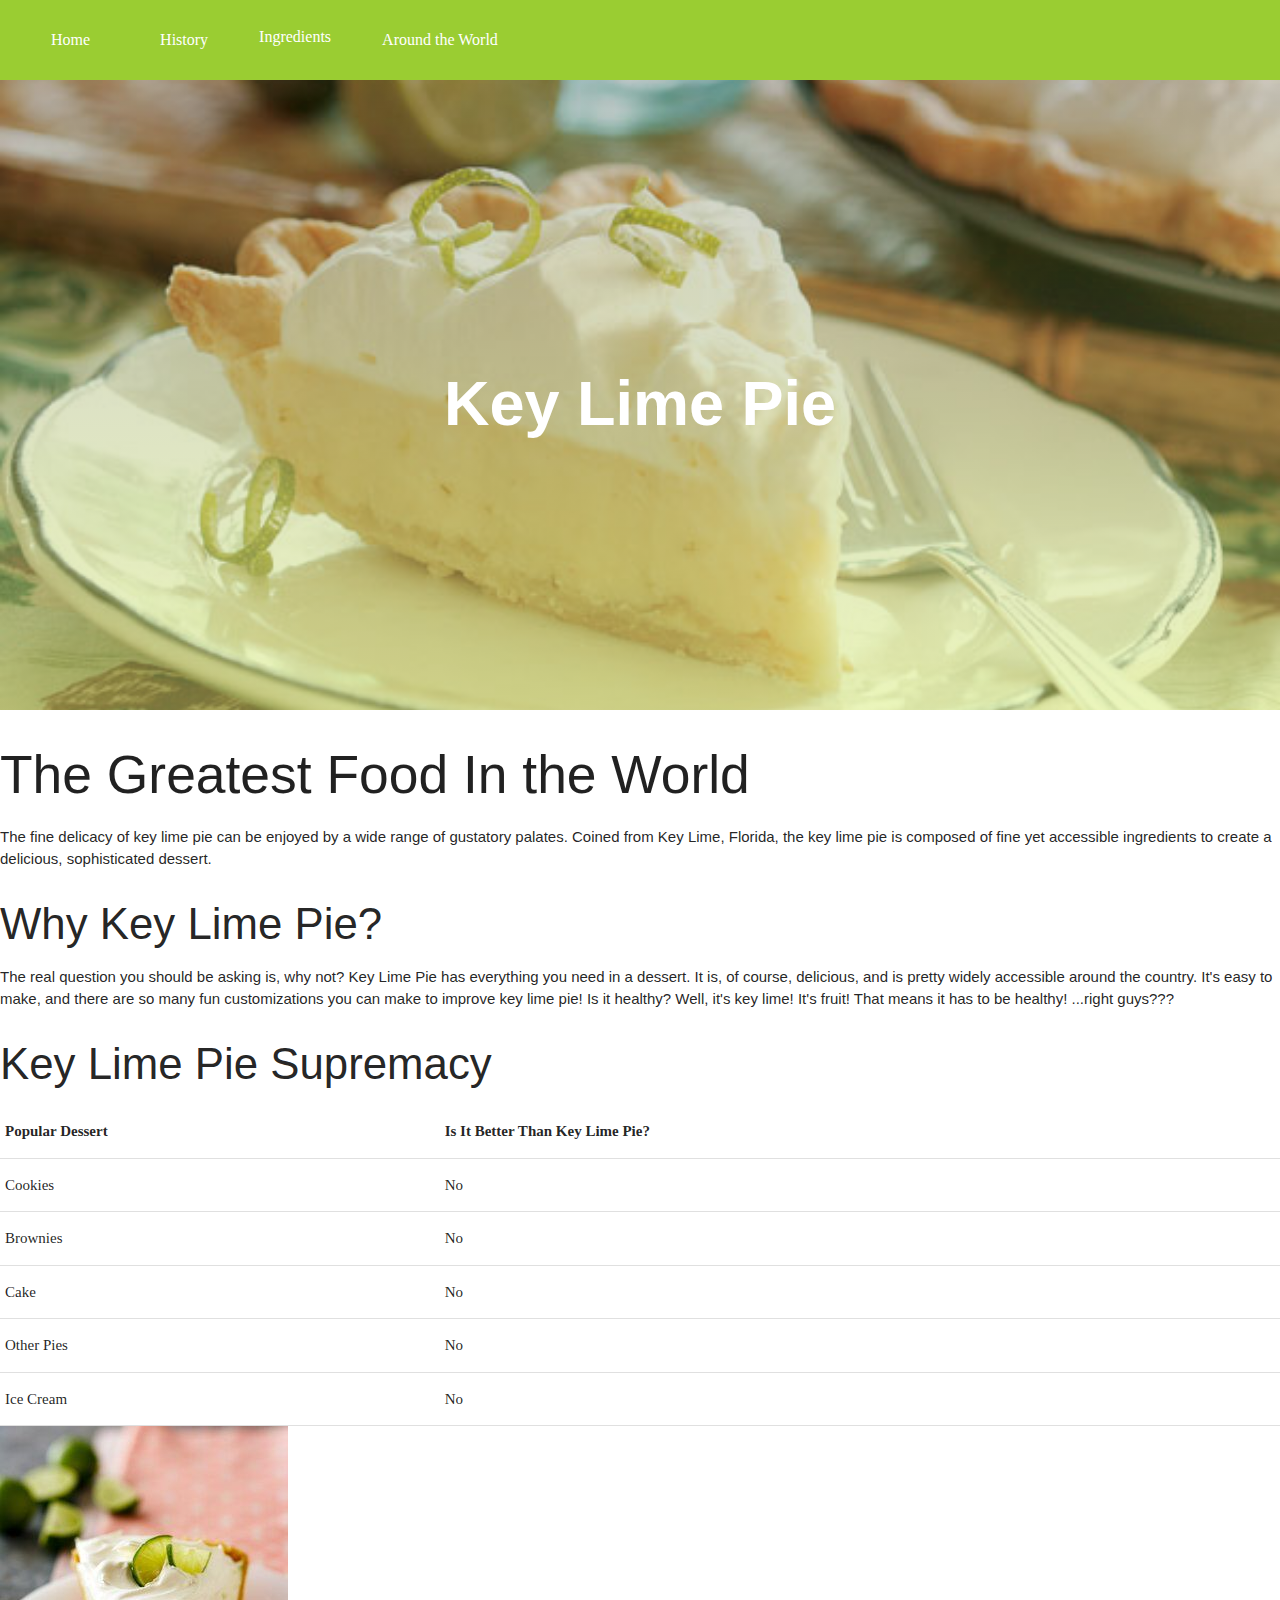
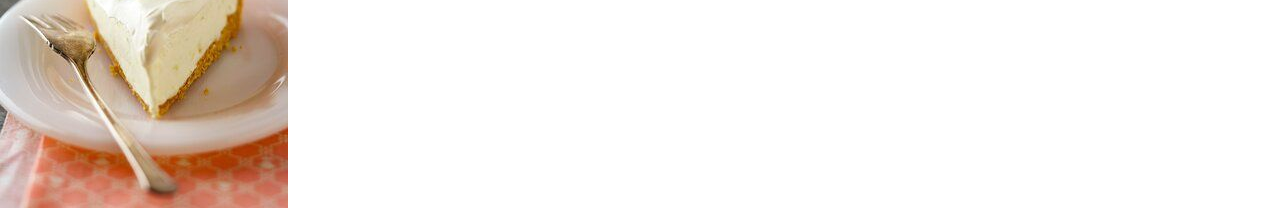
==== index.html @ 52be09e9 "Update index.html" ====
<!DOCTYPE html>
  <html>
    <head>
      <!--This template provides the boilerplate required to start a project with MaterializeCSS
      -->
      <!--Import Google Icon Font-->
      <link href="http://fonts.cdnfonts.com/css/gotham?styles=17581,17582,17583,17584,17585,17587,17586,17579,17588,17580,17589,17591,17592,17595,17590,17593,17594,17596" rel="stylesheet">
      <link href="http://fonts.cdnfonts.com/css/gotham" rel="stylesheet">
      <!--Import materialize.css via CDN link-->
      <link rel="stylesheet" href="https://cdnjs.cloudflare.com/ajax/libs/materialize/1.0.0/css/materialize.min.css">
      <!--If you import more than 1 cSS file, be aware that the styles are applied in the order they are linked-->
      <link rel="stylesheet" href="css/style.css">
      <!--Let browser know website is optimized for mobile-->
      <meta name="viewport" content="width=device-width, initial-scale=1.0"/>
      
      <title>Key Lime Pie Supremacy</title>
    </head>
    <!--Navigation Bar-->
    <div class="nav">
      <ul>
        <li><a href="html/index.html">Home</a></li>
        <li><a href="html/history.html">History</a></li>
        <div class="ingredient_list">
          <button class="ingredients">Ingredients</button>
          <div class="ingredient_name">
            <a href="html/key_limes.html">Key Lime</a>
            <a href="html/condensed_milk.html">Condensed Milk</a>
            <a href="html/crust.html">Crust</a>
            <a href ="html/eggs.html">Eggs</a>
            <a href ="html/sugar.html">Sugar</a>
          </div>
        </div>  
        <li><a href="html/world.html">Around the World</a></li> 
      </ul>
    </div>
    <!-- This is the body-  ->
    <body>
      <!--Header for the page-->
      <div class="mega-image">
        <div class="mega-text">
          <h1> Key Lime Pie</h1>
        </div>
      </div>

      <!--Why Key Lime Pie is the best header-->
      <h2> The Greatest Food In the World </h2>    
      <!--Paragraph as to why Key Lime is the best -->
      <p>The fine delicacy of key lime pie can be enjoyed by a wide range of gustatory palates.
        Coined from Key Lime, Florida, the key lime pie is composed of fine yet accessible ingredients
        to create a delicious, sophisticated dessert. 
      </p>  
      <h3>Why Key Lime Pie?</h3>
      <p>The real question you should be asking is, why not? Key Lime Pie has everything you need in a dessert.
        It is, of course, delicious, and is pretty widely accessible around the country. It's easy to make, and 
        there are so many fun customizations you can make to improve key lime pie! Is it healthy? Well, it's key lime!
        It's fruit! That means it has to be healthy! ...right guys???</p>
      <h3>Key Lime Pie Supremacy</h3>
      <table>
        <thead>
        <tr>
          <th>Popular Dessert</th>
          <th>Is It Better Than Key Lime Pie?</th>
        </tr>
        </thead>
        <tr>
          <td>Cookies</td>
          <td>No</td>
        </tr>
        <tr>
          <td>Brownies</td>
          <td>No</td>
        </tr>
        <tr>
          <td>Cake</td>
          <td>No</td>
        </tr>
        <tr>
          <td>Other Pies</td>
          <td>No</td>
        </tr>
        <tr>
          <td>Ice Cream</td>
          <td>No</td>
        </tr>
      </table>
      <img src="images/Whipped Key Lime Pie.jpeg" alt="Delicious slice of key lime pie">
      <!--JavaScript & JQuery CDN links at end of body for optimized loading-->
      <script src="https://code.jquery.com/jquery-2.1.1.min.js"></script>
      <script src="https://cdnjs.cloudflare.com/ajax/libs/materialize/1.0.0/js/materialize.min.js"></script>

      <!-- Here is a comment -->
    </body>
  </html>
---- css/style.css ----
/*@font-face {
    font-family: 'Gotham';
    src: url('fonts/GothamBook.ttf') format('truetype'),
    url('fonts/GothamBold.ttf') format('truetype'),
    url('fonts/GothamMedium.ttf') format('truetype');
}*/

* {
    font-family: 'Gotham';
}

p, table {
    font-family: 'Gotham Light', sans-serif; 
}

table thead {
    font-family: 'Gotham';
    font-weight: 500;
}

h1 {
    font-family: 'Gotham', sans-serif;
    font-weight: 700;
    text-align: center;
}

h2, h3 {
    font-family: 'Gotham', sans-serif;
    font-weight: 400;
}

.nav {
    overflow: hidden;
    background-color: yellowgreen;
}

.nav ul {
    list-style-type: none;
    margin: 0;
    padding: 0;
    overflow: hidden;
    padding: 14px 16px;
}

.nav a {
    float: left;
    font-size: 16px;
    color: white;
    text-align: center;
    vertical-align: center;
    padding: 14px 35px;
}

.ingredient_list {
    float: left;
    overflow: hidden;
    vertical-align: center;
}

.ingredient_list .ingredients {
    font-size: 16px;  
    border: none;
    outline: none;
    color: white;
    padding: 14px 16px;
    margin: 0;
    background-color: yellowgreen;
    font-family: 'Gotham';
}

.nav a:hover, .ingredient_list:hover .ingredients {
    background-color: forestgreen;
}

.ingredient_name {
    display: none;
    position: absolute;
    background-color: yellowgreen;
    min-width: 160px;
    /*box-shadow: 0px 8px 16px 0px rgba(0,0,0,0.2);*/
    z-index: 1;
}

.ingredient_name a {
    float: none;
    color: white;
    padding: 16px 16px;
    text-decoration: none;
    display: block;
    text-align: left;
  }

.ingredient_name a:hover {
    background-color: forestgreen;
  }

.ingredient_list:hover .ingredient_name {
    display: block;
  }

body, html {
    height: 100%;
}
.mega-image {
    background-image: linear-gradient(rgba(0, 0, 0, 0.192), rgba(215, 236, 120, 0.5)), url("../images/bigkeylime.jpeg");
    height: 70%;
    background-position: center;
    background-repeat: no-repeat;
    background-size: cover;
    position: relative;
  }

.mega-text {
    text-align: center;
    position: absolute;
    top: 50%;
    left: 50%;
    transform: translate(-50%, -50%);
    color: white;
}
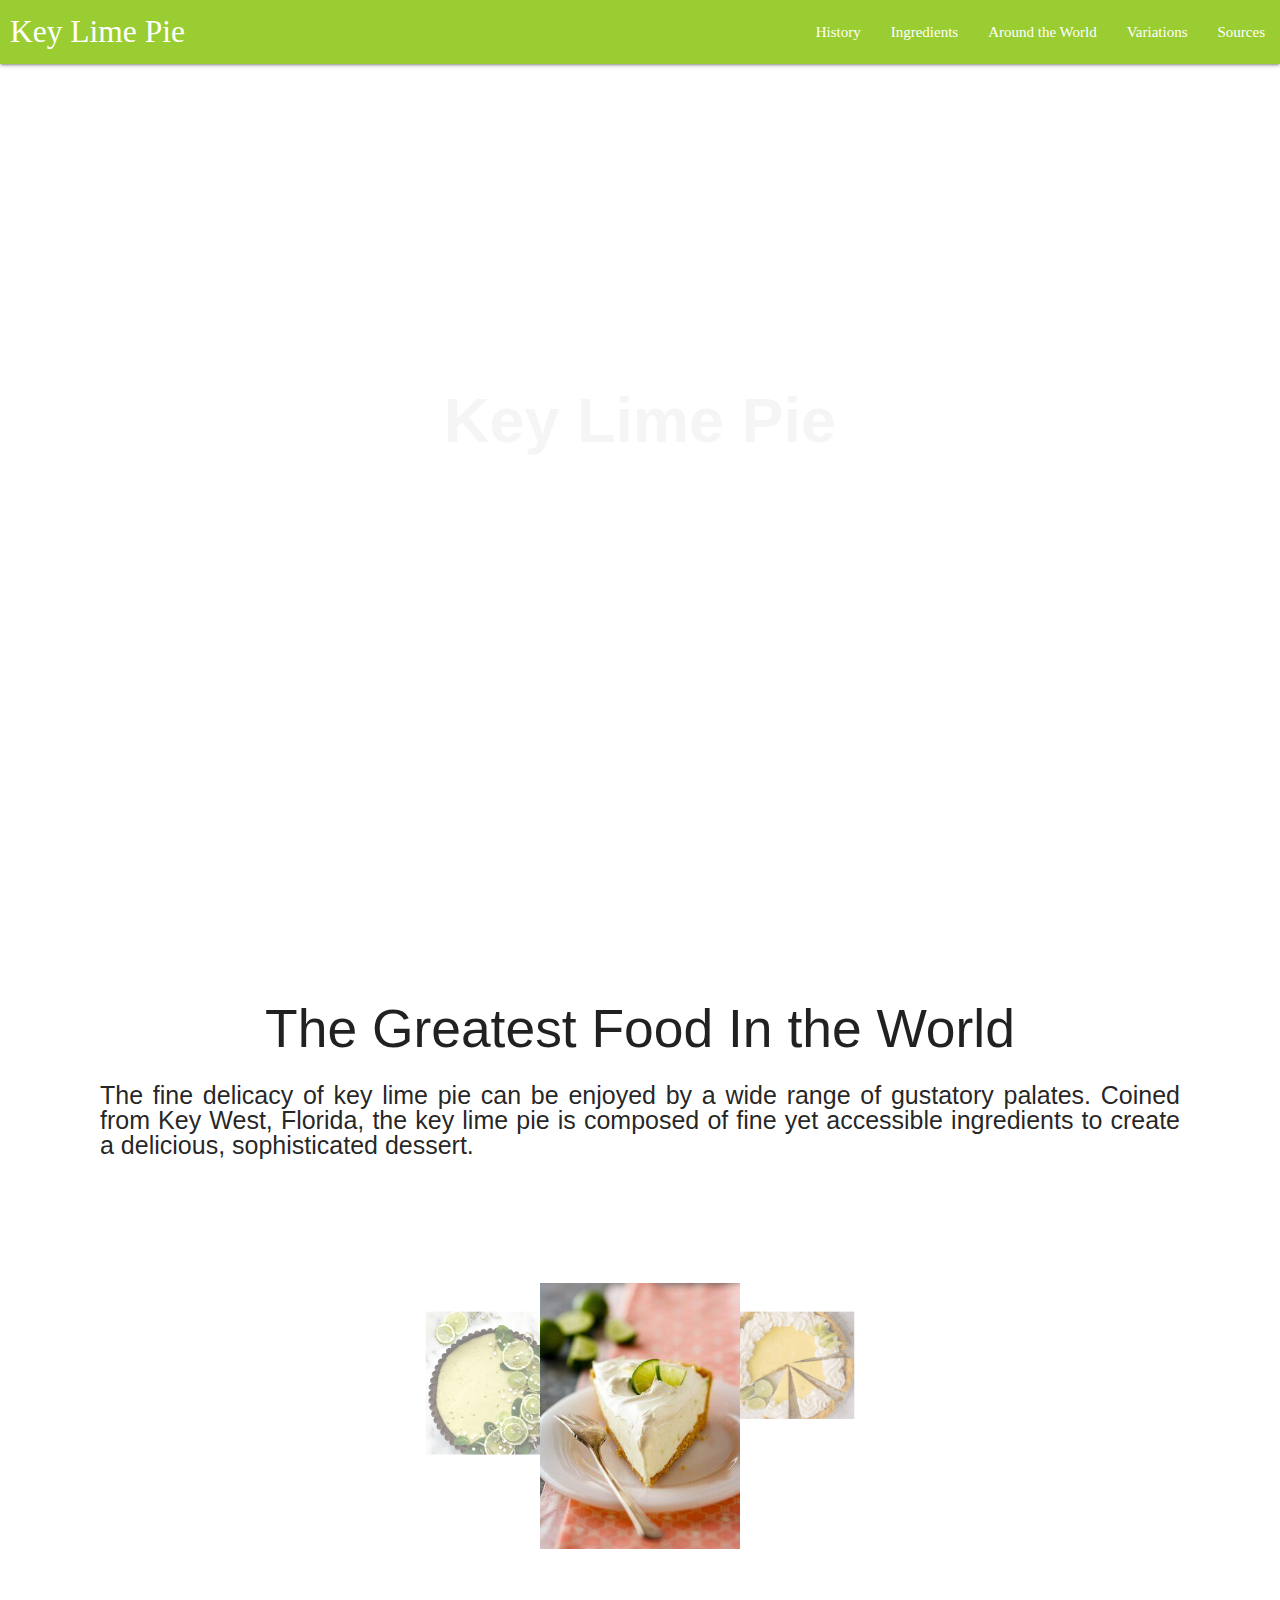
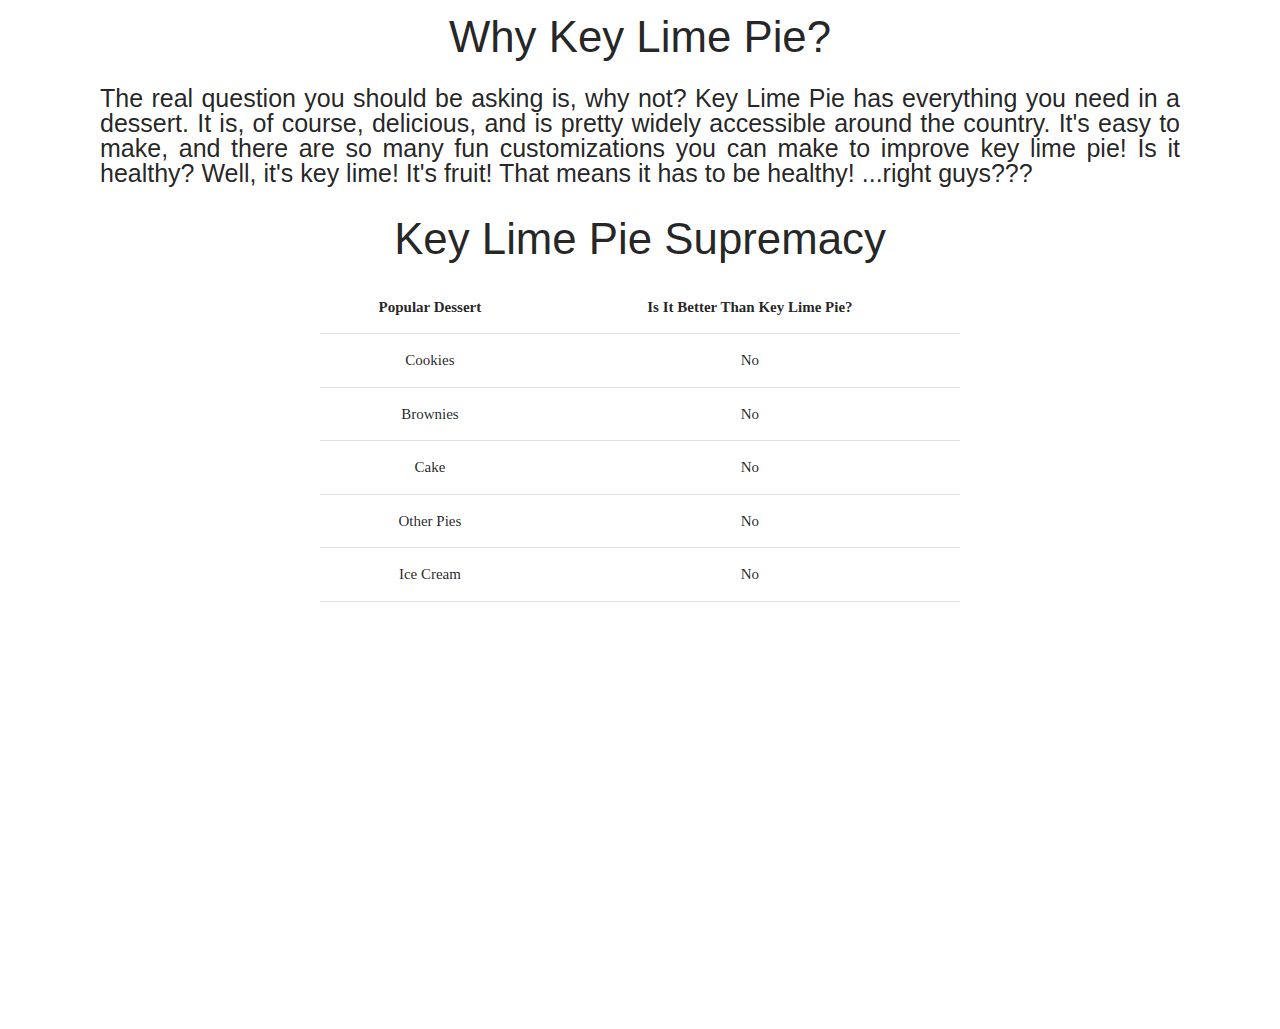
==== commit 3812a5fc: "Moved index.html to the root folder and changed links" ====
--- a/index.html
+++ b/index.html
@@ -15,45 +15,63 @@
       
       <title>Key Lime Pie Supremacy</title>
     </head>
-    <!--Navigation Bar-->
-    <div class="nav">
-      <ul>
-        <li><a href="html/index.html">Home</a></li>
-        <li><a href="html/history.html">History</a></li>
-        <div class="ingredient_list">
-          <button class="ingredients">Ingredients</button>
-          <div class="ingredient_name">
-            <a href="html/key_limes.html">Key Lime</a>
-            <a href="html/condensed_milk.html">Condensed Milk</a>
-            <a href="html/crust.html">Crust</a>
-            <a href ="html/eggs.html">Eggs</a>
-            <a href ="html/sugar.html">Sugar</a>
+
+    <!-- This is the body-->
+    <body>
+      <!-- Dropdown Structure -->
+      <ul id="dropdown1" class="dropdown-content">
+        <li><a href="html/key_limes.html">Key Limes</a></li>
+        <li><a href="html/condensed_milk.html">Condensed Milk</a></li>
+        <li><a href="html/crust.html">Crust</a></li>
+        <li><a href ="html/eggs.html">Eggs</a></li>
+        <li><a href ="html/sugar.html">Sugar</a></li>
+      </ul>
+
+      <!-- Navigation Bar -->
+      <div class="navbar-fixed">
+        <nav>
+          <div class="nav-wrapper nav">
+            <a href="index.html" class="brand-logo nav-logo">Key Lime Pie</a>
+            <ul id="nav-mobile" class="right hide-on-med-and-down">
+              <li><a href="html/history.html">History</a></li>
+              <li><a class="dropdown-trigger" href="#!" data-target="dropdown1">Ingredients</a></li>
+              <li><a href="html/world.html">Around the World</a></li>
+              <li><a href="html/variations.html">Variations</a></li>
+              <li><a href="html/sources.html">Sources</a></li>
+            </ul>
           </div>
-        </div>  
-        <li><a href="html/world.html">Around the World</a></li> 
-      </ul>
+        </nav>
+      </div>
+
+     <!--Header for the page-->
+     <div class="video-container">
+      <video autoplay muted loop>
+        <source src="images/keylimevideo.mp4">
+      </video>
+      <h1>Key Lime Pie</h1>
     </div>
-    <!-- This is the body-  ->
-    <body>
-      <!--Header for the page-->
-      <div class="mega-image">
-        <div class="mega-text">
-          <h1> Key Lime Pie</h1>
-        </div>
-      </div>
 
       <!--Why Key Lime Pie is the best header-->
       <h2> The Greatest Food In the World </h2>    
       <!--Paragraph as to why Key Lime is the best -->
       <p>The fine delicacy of key lime pie can be enjoyed by a wide range of gustatory palates.
-        Coined from Key Lime, Florida, the key lime pie is composed of fine yet accessible ingredients
+        Coined from Key West, Florida, the key lime pie is composed of fine yet accessible ingredients
         to create a delicious, sophisticated dessert. 
       </p>  
+
+      <div class="carousel">
+        <a class="carousel-item" href="#one!"><img src="images/Whipped Key Lime Pie.jpeg" alt="Delicious slice of key lime pie"></a>
+        <a class="carousel-item" href="#two!"><img src="images/pie_carousel_2.jpg" alt="a delicious key lime pie"></a>
+        <a class="carousel-item" href="#three!"><img src="images/pie_carousel_3.jpg" alt="another delicious key lime pie"></a>
+        <a class="carousel-item" href="#four!"><img src="images/pie_carousel_4.jpg" alt="a delicious and artful key lime pie"></a>
+      </div>
+
       <h3>Why Key Lime Pie?</h3>
       <p>The real question you should be asking is, why not? Key Lime Pie has everything you need in a dessert.
         It is, of course, delicious, and is pretty widely accessible around the country. It's easy to make, and 
         there are so many fun customizations you can make to improve key lime pie! Is it healthy? Well, it's key lime!
         It's fruit! That means it has to be healthy! ...right guys???</p>
+
       <h3>Key Lime Pie Supremacy</h3>
       <table>
         <thead>
@@ -83,11 +101,15 @@
           <td>No</td>
         </tr>
       </table>
-      <img src="images/Whipped Key Lime Pie.jpeg" alt="Delicious slice of key lime pie">
+      <img class="page-img show-on-scroll" src="images/tasty-face.png" alt="yum!" width=400px>
+      <br>
+
       <!--JavaScript & JQuery CDN links at end of body for optimized loading-->
       <script src="https://code.jquery.com/jquery-2.1.1.min.js"></script>
       <script src="https://cdnjs.cloudflare.com/ajax/libs/materialize/1.0.0/js/materialize.min.js"></script>
 
+      <script src="scripts/script.js"></script>
+
       <!-- Here is a comment -->
     </body>
   </html>
--- a/css/style.css
+++ b/css/style.css
@@ -1,16 +1,46 @@
-/*@font-face {
-    font-family: 'Gotham';
-    src: url('fonts/GothamBook.ttf') format('truetype'),
-    url('fonts/GothamBold.ttf') format('truetype'),
-    url('fonts/GothamMedium.ttf') format('truetype');
-}*/
-
 * {
     font-family: 'Gotham';
 }
 
+body, html {
+    height: 100%;
+}
+
+figcaption {
+    text-align: center;
+    margin: 3em;
+}
+
+h1 {
+    font-family: 'Gotham', sans-serif;
+    font-weight: 700;
+    text-align: center;
+}
+
+h2, h3 {
+    font-family: 'Gotham', sans-serif;
+    font-weight: 400;
+    text-align: center;
+    margin-left: 5%;
+    margin-right: 5%;
+}
+
+p {
+    font-size: 25px;
+    line-height: 1.0;
+    margin-left: 100px;
+    margin-right: 100px;
+    text-align: justify;
+}
+
 p, table {
     font-family: 'Gotham Light', sans-serif; 
+}
+
+table {
+    width: 50%;
+    margin-left: auto;
+    margin-right: auto;
 }
 
 table thead {
@@ -18,37 +48,55 @@
     font-weight: 500;
 }
 
-h1 {
-    font-family: 'Gotham', sans-serif;
-    font-weight: 700;
-    text-align: center;
-}
-
-h2, h3 {
-    font-family: 'Gotham', sans-serif;
-    font-weight: 400;
-}
-
-.nav {
-    overflow: hidden;
-    background-color: yellowgreen;
-}
-
-.nav ul {
-    list-style-type: none;
-    margin: 0;
-    padding: 0;
-    overflow: hidden;
-    padding: 14px 16px;
-}
-
-.nav a {
-    float: left;
-    font-size: 16px;
-    color: white;
-    text-align: center;
-    vertical-align: center;
-    padding: 14px 35px;
+th, td {
+    text-align: center;
+}
+
+.country {
+    height: 35%;
+    background-position: center;
+    background-repeat: no-repeat;
+    background-size: cover;
+    position: relative;
+    margin-top: 100px;
+}
+.country.australia{
+    background-image: linear-gradient(rgba(0, 0, 0, 0.192), rgba(157, 160, 184, 0.5)), url("../images/Combined-Australian-NZ-Flag-GettyImages-666304802.jpg");
+   
+}
+
+.country.england {
+    background-image: linear-gradient(rgba(0, 0, 0, 0.192), rgba(243, 55, 55, 0.5)), url("../images/Flag-England.jpg");
+
+}
+
+.country.france{
+    background-image: linear-gradient(rgba(0, 0, 0, 0.192), rgba(68, 65, 255, 0.5)), url("../images/france-162295__480.png");
+  
+}
+
+.country.italy {
+    background-image: linear-gradient(rgba(0, 0, 0, 0.192), rgba(10, 189, 3, 0.5)), url("../images/Italy_Flag_Colours.jpg");
+   
+}
+
+.country.iran {
+    background-image: linear-gradient(rgba(0, 0, 0, 0.192), rgba(124, 10, 10, 0.5)), url("../images/2000px-Flag_of_Iran_\(official\).svg.png");
+  
+}
+
+.country.mexico {
+    background-image: linear-gradient(rgba(0, 0, 0, 0.192), rgba(6, 133, 2, 0.5)), url("../images/Mexico_flag-3.jpg");
+  
+}
+
+.country.spain{
+    background-image: linear-gradient(rgba(0, 0, 0, 0.192), rgba(250, 126, 24, 0.5)), url("../images/Bandera_de_España.svg.png");
+   
+}
+
+#graham_img {
+    display: none;
 }
 
 .ingredient_list {
@@ -68,8 +116,8 @@
     font-family: 'Gotham';
 }
 
-.nav a:hover, .ingredient_list:hover .ingredients {
-    background-color: forestgreen;
+.ingredient_list:hover .ingredient_name {
+    display: block;
 }
 
 .ingredient_name {
@@ -88,28 +136,95 @@
     text-decoration: none;
     display: block;
     text-align: left;
-  }
+}
 
 .ingredient_name a:hover {
     background-color: forestgreen;
+}
+
+.ingredients-on-page {
+    font-size: 25px; 
+    position: absolute; 
+    color: darkgreen;
+    text-align: center;
+}
+
+.ingredients-on-page a{
+    font-size: 25px; 
+    position: absolute; 
+    color: darkgreen;
+    text-align: center;
+} 
+
+.ingredients-on-page a:hover{
+    color: yellowgreen;
+    font-size: 25px; 
+    position: absolute; 
+    text-align: center;
+}
+
+.links {
+    margin-left: 3%;
+}
+
+.mega-image {
+    height: 70%;
+    background-position: center;
+    background-repeat: no-repeat;
+    background-size: cover;
+    position: relative;
+}
+
+.mega-image-crust {
+    background-image: linear-gradient(rgba(250, 240, 230, 0.2), rgba(166, 123, 91, 0.5)), url("../images/crust_header.jpg");
+}
+
+.mega-image-eggs {
+    background-image: linear-gradient(rgb(255, 255, 255, 0.192), rgba(255, 187, 0, 0.863)), url("../images/raw-eggs.jpeg");
+    transition: background-image 3s;
   }
 
-.ingredient_list:hover .ingredient_name {
-    display: block;
-  }
-
-body, html {
-    height: 100%;
-}
-.mega-image {
+.mega-image-eggs:hover {
+    background-image: linear-gradient(rgb(255, 255, 255, 0.192), rgba(255, 187, 0, 0.863)), url("../images/mega_egg.JPG");
+}
+
+.mega-image-history {
+    background-image: linear-gradient(rgba(0, 0, 0, 0.4), rgba(218, 216, 216, 0.5)), url("../images/key_west_history.png");
+}
+/*
+.mega-image-index {
     background-image: linear-gradient(rgba(0, 0, 0, 0.192), rgba(215, 236, 120, 0.5)), url("../images/bigkeylime.jpeg");
     height: 70%;
     background-position: center;
     background-repeat: no-repeat;
     background-size: cover;
     position: relative;
+}*/
+
+.mega-image-key-limes {
+    background-image: linear-gradient(rgba(0, 0, 0, 0.192), rgba(215, 236, 120, 0.5)), url("../images/key-lime-benefits_1000x.jpg");
   }
 
+.mega-image-milk {
+    background-image: linear-gradient(rgba(0, 0, 0, 0.192), rgba(250, 232, 152, 0.5)), url("../images/condensed_milk_header.jpg");
+}
+
+.mega-image-sources {
+    background-image: linear-gradient(rgba(0, 0, 0, 0.192), rgba(215, 236, 120, 0.5)), url("../images/88572076-huge-1030x671.jpg");
+}
+
+.mega-image-sugar {
+    background-image: linear-gradient(rgba(0, 0, 0, 0.192), rgba(215, 236, 120, 0.5)), url("../images/5b9b8edf3c00005b00096fbb.jpeg");
+}
+
+.mega-image-variations {
+    background-image: linear-gradient(rgba(255, 255, 255, 0.1), rgba(215, 236, 120, 0.5)), url("../images/variations_header.jpg");
+}
+
+.mega-image-world {
+    background-image: linear-gradient(rgba(0, 0, 0, 0.192), rgba(215, 236, 120, 0.5)), url("../images/EarthGlobe01.jpg1D6C1C05-3A76-4971-B028-6B5333FF5289Default.jpg");
+}
+
 .mega-text {
     text-align: center;
     position: absolute;
@@ -117,4 +232,101 @@
     left: 50%;
     transform: translate(-50%, -50%);
     color: white;
+}
+
+.mega-text-black {
+    text-align: center;
+    position: absolute;
+    top: 50%;
+    left: 50%;
+    transform: translate(-50%, -50%);
+    color: black;
+}
+
+.nav {
+    background-color: yellowgreen;
+}
+
+.nav a:hover, .ingredient_list:hover .ingredients {
+    background-color: forestgreen;
+}
+
+.nav-logo {
+    margin-left: 10px;
+}
+
+#other_img {
+    display: none;
+}
+
+.page-img {
+    display: block;
+    margin: auto;
+   /* overflow: scroll; */
+    max-width: 600px;
+    max-height: 600px;
+    opacity: 0;
+    transform: translate(4em) rotateZ(-5deg);
+    transition: transform 4s .25s cubic-bezier(0,1,.3,1),
+        opacity .3s .25s ease-out;
+    will-change: transform, opacity;
+    border: 1em solid white;
+    border-radius: .25em;
+    box-shadow: 1em 1em 2em .25em rgba(0,0,0,.2);
+}
+
+.page-img.is-visible {
+    opacity: 1;
+    transform: rotateZ(-2deg);
+}
+
+.parallax-container {
+    height: 70%;
+    position: center;
+    background-attachment: fixed;
+    background-size: cover;
+    background-repeat: no-repeat;
+}
+
+.parallax-text-black {
+    text-align: center;
+    position: absolute;
+    top: 40%;
+    left: 50%;
+    transform: translate(-50%, -50%);
+    color:black;
+}
+
+.parallax-text-white {
+    text-align: center;
+    position: absolute;
+    top: 40%;
+    left: 50%;
+    transform: translate(-50%, -50%);
+    color:whitesmoke;
+}
+
+#pastry_img {
+    display: none;
+}
+
+.poll {
+    text-align: center;
+}
+
+.video-container {
+    height: 100%;
+    position: center;
+    background-attachment: fixed;
+    background-size: cover;
+    background-repeat: no-repeat;
+}
+
+.video-container h1 {
+    text-align: center;
+    position: absolute;
+    top: 35%;
+    left: 50%;
+    transform: translate(-50%, -50%);
+    color:whitesmoke;  
 }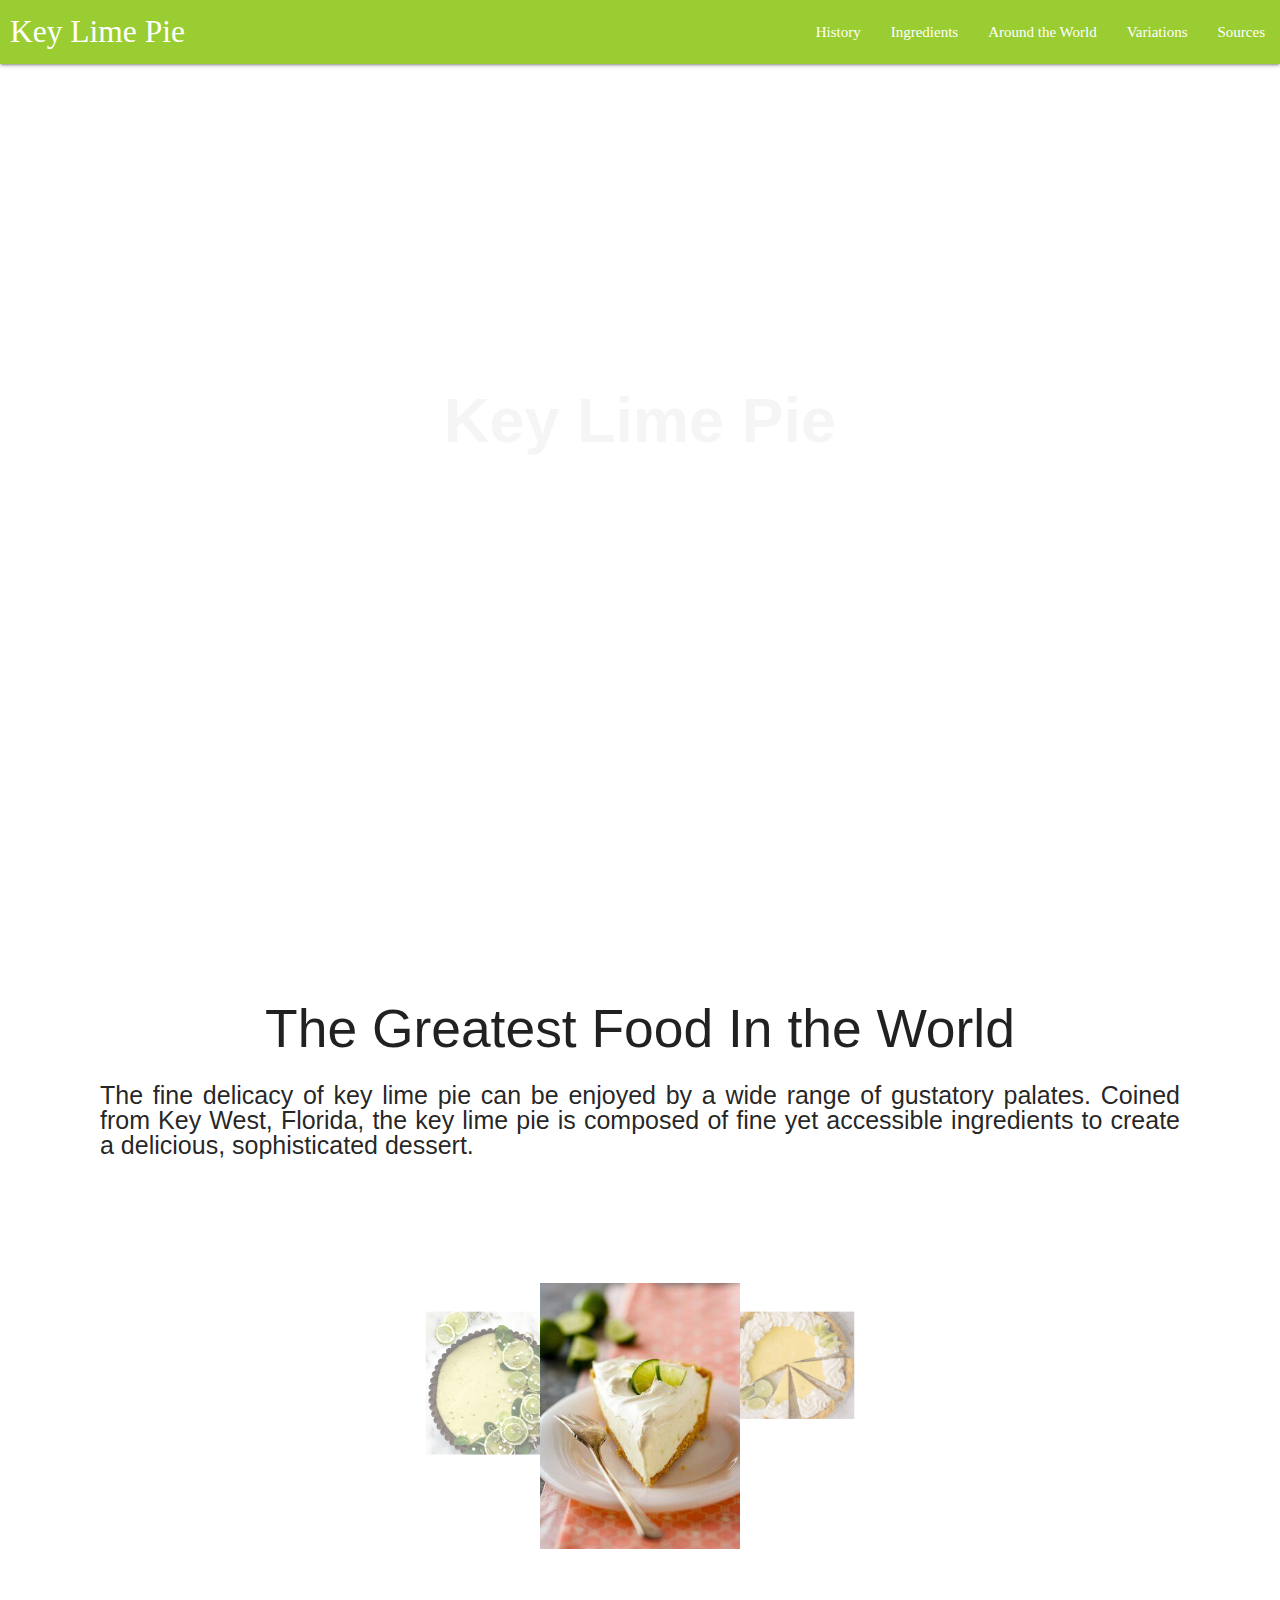
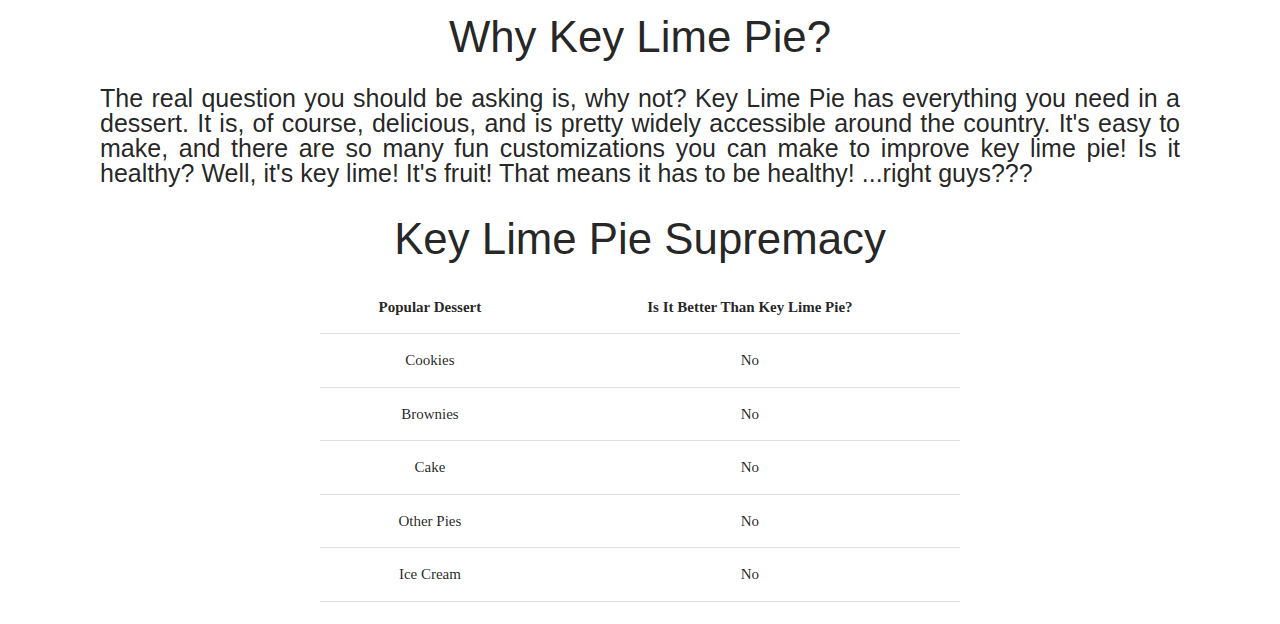
==== commit d6d3ba90: "Removed image reactions from most pages" ====
--- a/index.html
+++ b/index.html
@@ -101,7 +101,6 @@
           <td>No</td>
         </tr>
       </table>
-      <img class="page-img show-on-scroll" src="images/tasty-face.png" alt="yum!" width=400px>
       <br>
 
       <!--JavaScript & JQuery CDN links at end of body for optimized loading-->
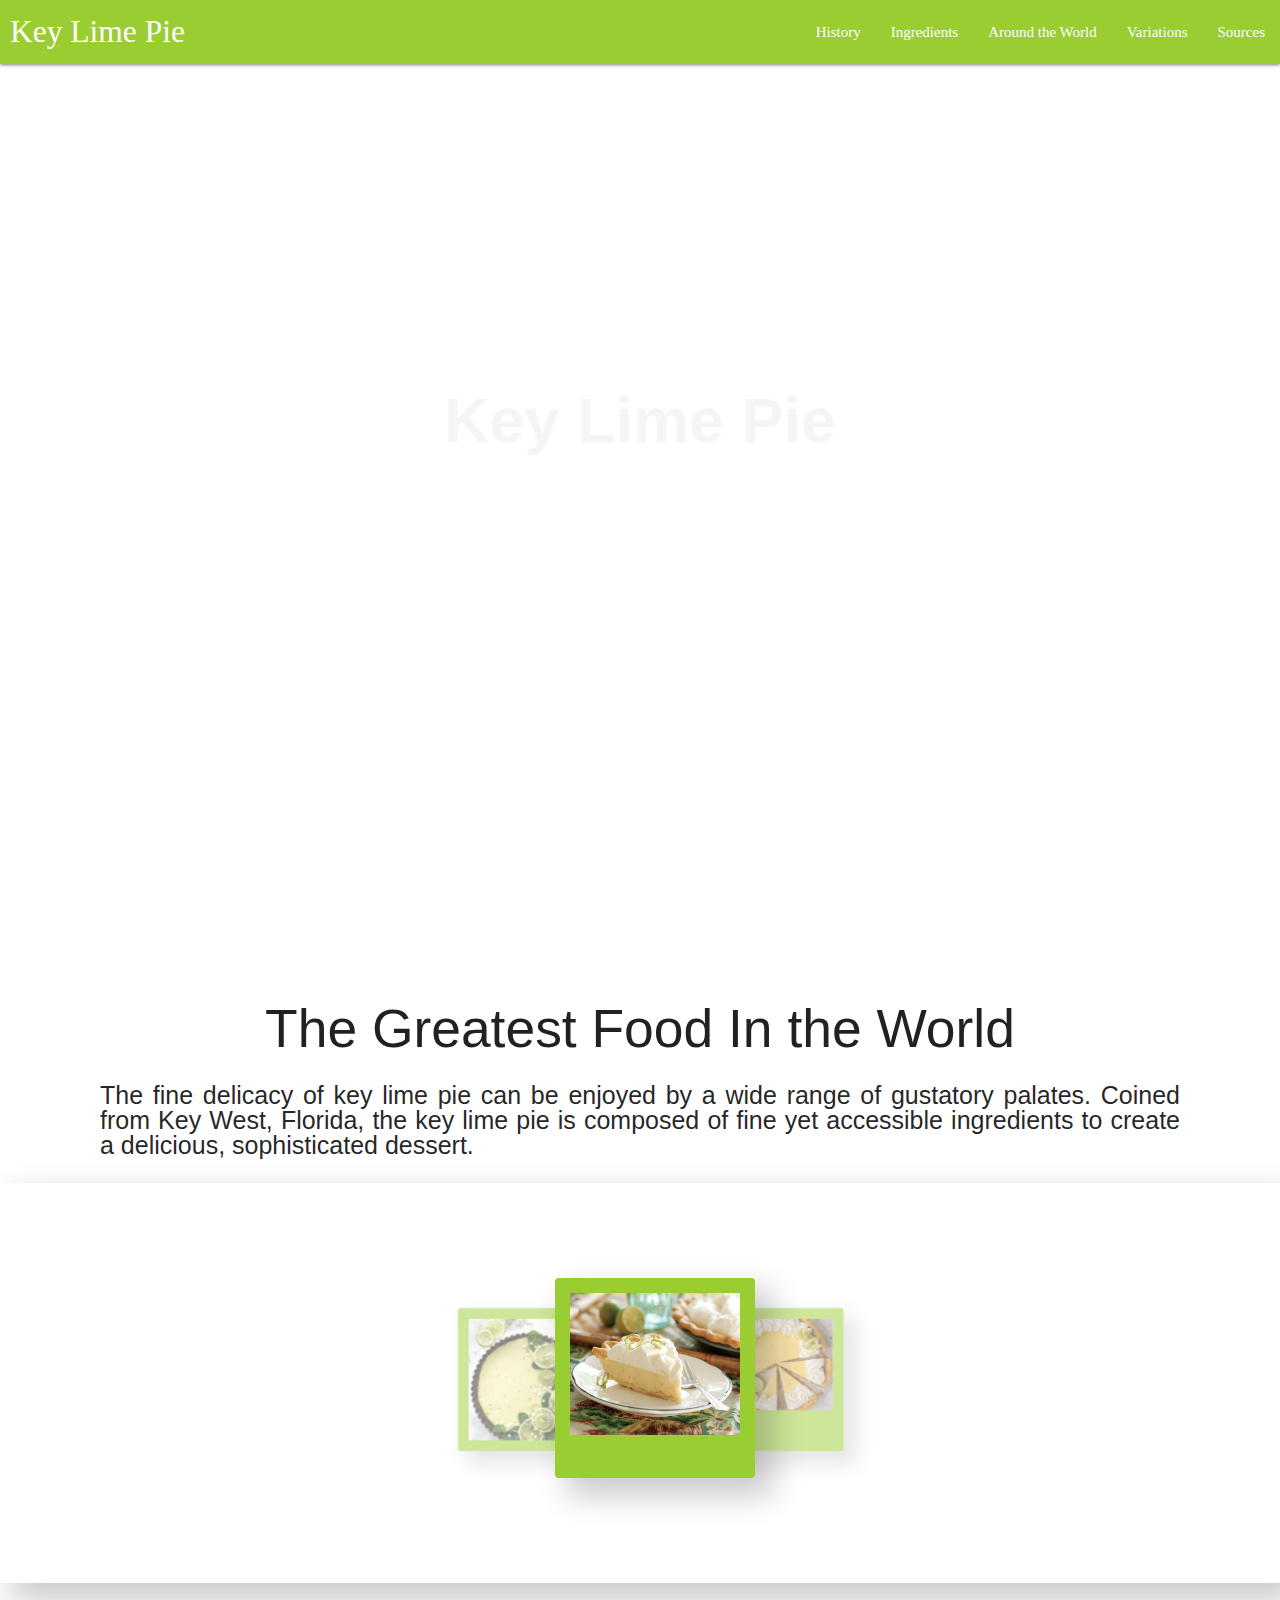
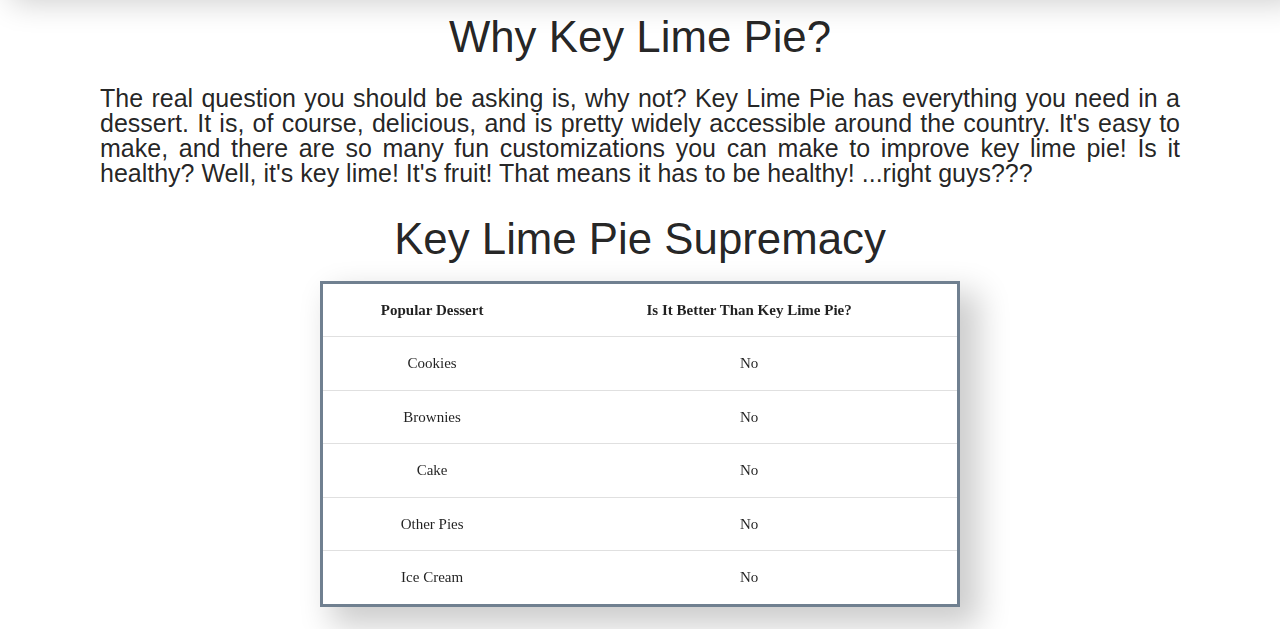
==== commit 3ff02b1a: "stylistic changes" ====
--- a/index.html
+++ b/index.html
@@ -57,13 +57,14 @@
       <p>The fine delicacy of key lime pie can be enjoyed by a wide range of gustatory palates.
         Coined from Key West, Florida, the key lime pie is composed of fine yet accessible ingredients
         to create a delicious, sophisticated dessert. 
+
       </p>  
 
       <div class="carousel">
-        <a class="carousel-item" href="#one!"><img src="images/Whipped Key Lime Pie.jpeg" alt="Delicious slice of key lime pie"></a>
-        <a class="carousel-item" href="#two!"><img src="images/pie_carousel_2.jpg" alt="a delicious key lime pie"></a>
-        <a class="carousel-item" href="#three!"><img src="images/pie_carousel_3.jpg" alt="another delicious key lime pie"></a>
-        <a class="carousel-item" href="#four!"><img src="images/pie_carousel_4.jpg" alt="a delicious and artful key lime pie"></a>
+        <a class="carousel-item" href="#one!"><img src="images/bigkeylime.jpeg" alt="Delicious slice of key lime pie" width=1000px></a>
+        <a class="carousel-item" href="#two!"><img src="images/pie_carousel_2.jpg" alt="a delicious key lime pie" width=1000px></a>
+        <a class="carousel-item" href="#three!"><img src="images/pie_carousel_3.jpg" alt="another delicious key lime pie" width=1000px></a>
+        <a class="carousel-item" href="#four!"><img src="images/pie_carousel_4.jpg" alt="a delicious and artful key lime pie" width=1000px></a>
       </div>
 
       <h3>Why Key Lime Pie?</h3>
@@ -73,7 +74,7 @@
         It's fruit! That means it has to be healthy! ...right guys???</p>
 
       <h3>Key Lime Pie Supremacy</h3>
-      <table>
+      <table class="show-on-scroll">
         <thead>
         <tr>
           <th>Popular Dessert</th>
--- a/css/style.css
+++ b/css/style.css
@@ -19,7 +19,7 @@
 
 h2, h3 {
     font-family: 'Gotham', sans-serif;
-    font-weight: 400;
+    font-weight: 500;
     text-align: center;
     margin-left: 5%;
     margin-right: 5%;
@@ -41,6 +41,30 @@
     width: 50%;
     margin-left: auto;
     margin-right: auto;
+    transition: opacity .3 .25s ease-out;
+    will-change: opacity;
+}
+
+table.is-visible {
+    opacity: 1;
+}
+
+.carousel {
+    box-shadow: 1em 1em 2em .25em rgba(0,0,0,.2);
+}
+
+.carousel-item {
+    display: block;
+    margin-top: -50px;
+    border: 1em solid yellowgreen;
+    border-bottom: 5em solid yellowgreen;
+    border-radius: .25em;
+    box-shadow: 1em 1em 2em .25em rgba(0,0,0,.2);
+}
+
+table {
+    border: 3px solid slategrey;
+    box-shadow: 1em 1em 2em .25em rgba(0,0,0,.2);
 }
 
 table thead {
@@ -248,7 +272,7 @@
 }
 
 .nav a:hover, .ingredient_list:hover .ingredients {
-    background-color: forestgreen;
+    background-color: gold;
 }
 
 .nav-logo {
@@ -280,6 +304,7 @@
     transform: rotateZ(-2deg);
 }
 
+
 .parallax-container {
     height: 70%;
     position: center;
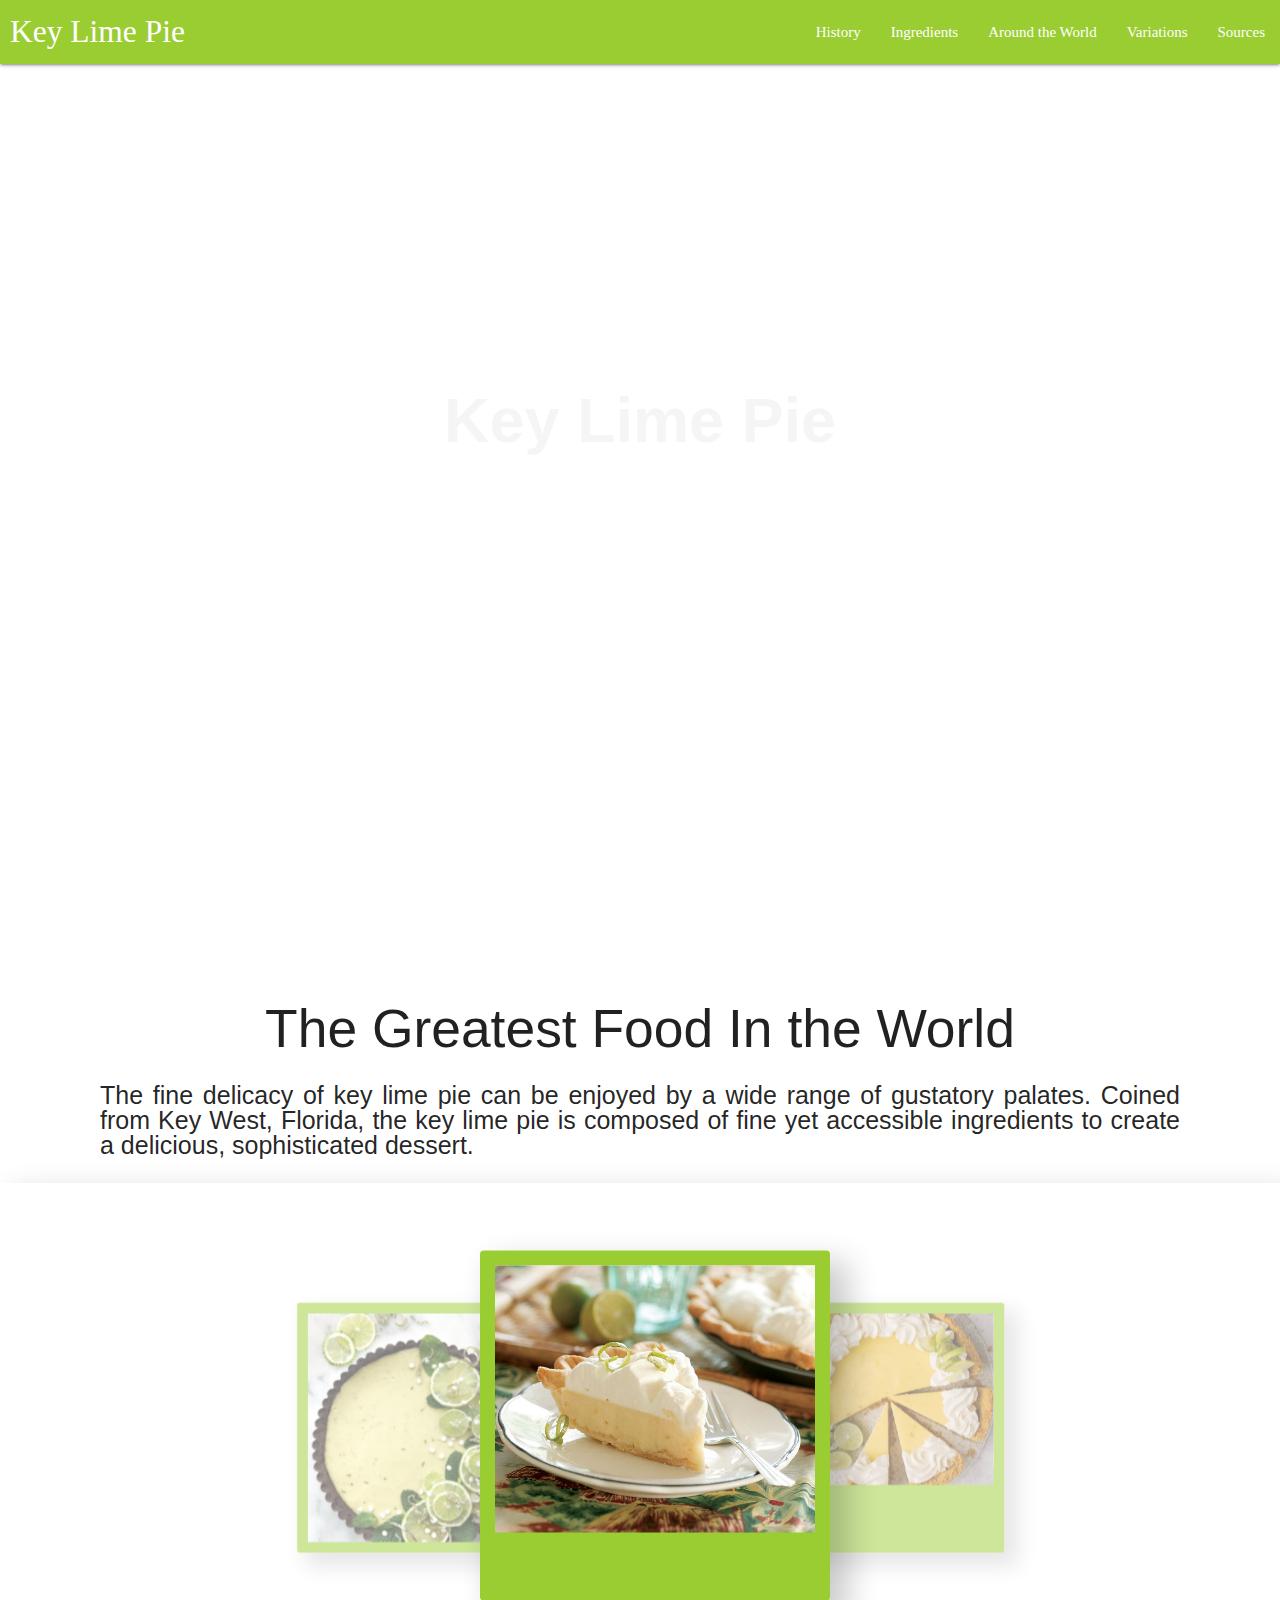
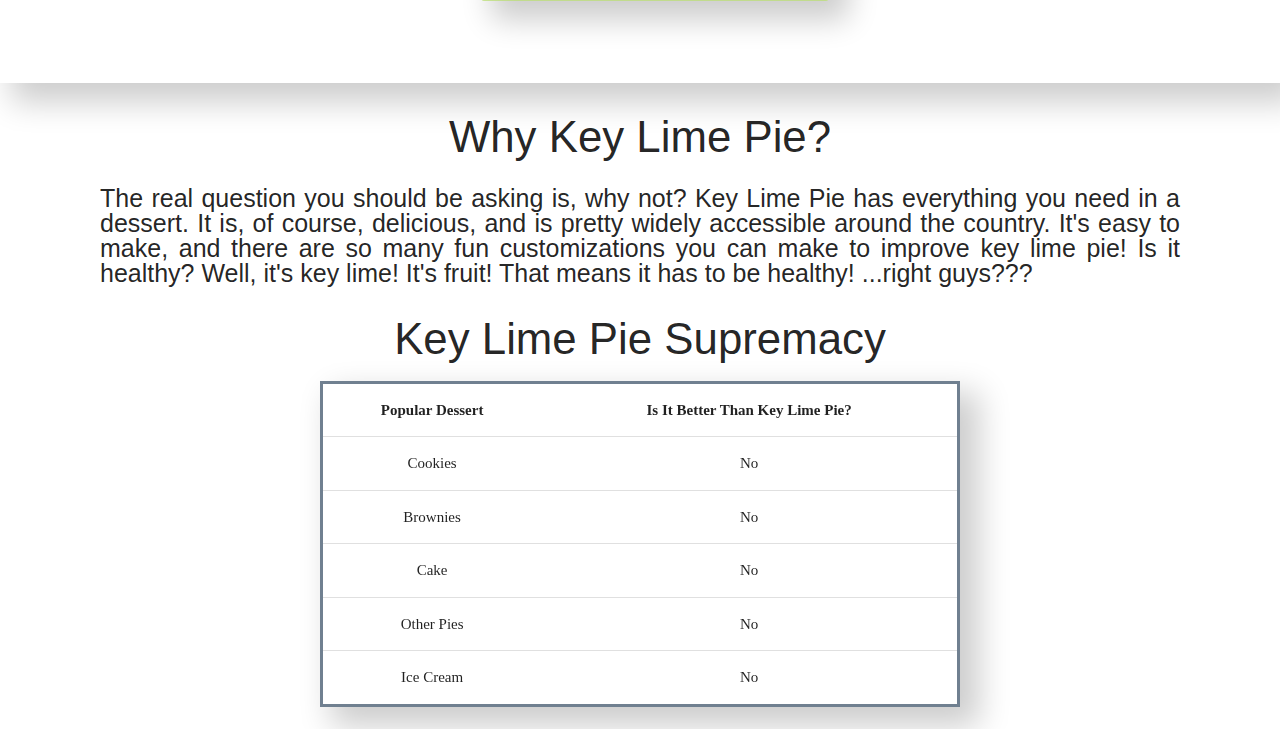
==== commit 461b1fdf: "Formatted code and added more comments" ====
--- a/index.html
+++ b/index.html
@@ -1,115 +1,113 @@
 <!DOCTYPE html>
-  <html>
-    <head>
-      <!--This template provides the boilerplate required to start a project with MaterializeCSS
-      -->
-      <!--Import Google Icon Font-->
-      <link href="http://fonts.cdnfonts.com/css/gotham?styles=17581,17582,17583,17584,17585,17587,17586,17579,17588,17580,17589,17591,17592,17595,17590,17593,17594,17596" rel="stylesheet">
-      <link href="http://fonts.cdnfonts.com/css/gotham" rel="stylesheet">
-      <!--Import materialize.css via CDN link-->
-      <link rel="stylesheet" href="https://cdnjs.cloudflare.com/ajax/libs/materialize/1.0.0/css/materialize.min.css">
-      <!--If you import more than 1 cSS file, be aware that the styles are applied in the order they are linked-->
-      <link rel="stylesheet" href="css/style.css">
-      <!--Let browser know website is optimized for mobile-->
-      <meta name="viewport" content="width=device-width, initial-scale=1.0"/>
-      
-      <title>Key Lime Pie Supremacy</title>
-    </head>
+<html>
+  <head>
+    <!--Import Google Icon Font-->
+    <link href="http://fonts.cdnfonts.com/css/gotham?styles=17581,17582,17583,17584,17585,17587,17586,17579,17588,17580,17589,17591,17592,17595,17590,17593,17594,17596" rel="stylesheet">
+    <link href="http://fonts.cdnfonts.com/css/gotham" rel="stylesheet">
+    <!--Import materialize.css via CDN link-->
+    <link rel="stylesheet" href="https://cdnjs.cloudflare.com/ajax/libs/materialize/1.0.0/css/materialize.min.css">
+    <!--Import custom css-->
+    <link rel="stylesheet" href="css/style.css">
+    <!--Let browser know website is optimized for mobile-->
+    <meta name="viewport" content="width=device-width, initial-scale=1.0"/>
+    
+    <title>Key Lime Pie Supremacy</title>
+  </head>
 
-    <!-- This is the body-->
-    <body>
-      <!-- Dropdown Structure -->
-      <ul id="dropdown1" class="dropdown-content">
-        <li><a href="html/key_limes.html">Key Limes</a></li>
-        <li><a href="html/condensed_milk.html">Condensed Milk</a></li>
-        <li><a href="html/crust.html">Crust</a></li>
-        <li><a href ="html/eggs.html">Eggs</a></li>
-        <li><a href ="html/sugar.html">Sugar</a></li>
-      </ul>
+  <body>
+    <!--Dropdown Structure-->
+    <ul id="dropdown1" class="dropdown-content">
+      <li><a href="html/key_limes.html">Key Limes</a></li>
+      <li><a href="html/condensed_milk.html">Condensed Milk</a></li>
+      <li><a href="html/crust.html">Crust</a></li>
+      <li><a href ="html/eggs.html">Eggs</a></li>
+      <li><a href ="html/sugar.html">Sugar</a></li>
+    </ul>
 
-      <!-- Navigation Bar -->
-      <div class="navbar-fixed">
-        <nav>
-          <div class="nav-wrapper nav">
-            <a href="index.html" class="brand-logo nav-logo">Key Lime Pie</a>
-            <ul id="nav-mobile" class="right hide-on-med-and-down">
-              <li><a href="html/history.html">History</a></li>
-              <li><a class="dropdown-trigger" href="#!" data-target="dropdown1">Ingredients</a></li>
-              <li><a href="html/world.html">Around the World</a></li>
-              <li><a href="html/variations.html">Variations</a></li>
-              <li><a href="html/sources.html">Sources</a></li>
-            </ul>
-          </div>
-        </nav>
-      </div>
-
-     <!--Header for the page-->
-     <div class="video-container">
-      <video autoplay muted loop>
-        <source src="images/keylimevideo.mp4">
-      </video>
-      <h1>Key Lime Pie</h1>
+    <!--Navigation Bar-->
+    <div class="navbar-fixed">
+      <nav>
+        <div class="nav-wrapper nav">
+          <a href="index.html" class="brand-logo nav-logo">Key Lime Pie</a>
+          <ul id="nav-mobile" class="right hide-on-med-and-down">
+            <li><a href="html/history.html">History</a></li>
+            <li><a class="dropdown-trigger" href="#!" data-target="dropdown1">Ingredients</a></li>
+            <li><a href="html/world.html">Around the World</a></li>
+            <li><a href="html/variations.html">Variations</a></li>
+            <li><a href="html/sources.html">Sources</a></li>
+          </ul>
+        </div>
+      </nav>
     </div>
 
-      <!--Why Key Lime Pie is the best header-->
-      <h2> The Greatest Food In the World </h2>    
-      <!--Paragraph as to why Key Lime is the best -->
-      <p>The fine delicacy of key lime pie can be enjoyed by a wide range of gustatory palates.
-        Coined from Key West, Florida, the key lime pie is composed of fine yet accessible ingredients
-        to create a delicious, sophisticated dessert. 
+    <!--Header for Page-->
+    <div class="video-container">
+    <video autoplay muted loop>
+      <source src="images/keylimevideo.mp4">
+    </video>
+    <h1>Key Lime Pie</h1>
+  </div>
 
-      </p>  
+    <!--Why Key Lime Pie is the best header-->
+    <h2> The Greatest Food In the World </h2>    
+    <!--Paragraph as to why Key Lime is the best -->
+    <p>The fine delicacy of key lime pie can be enjoyed by a wide range of gustatory palates.
+      Coined from Key West, Florida, the key lime pie is composed of fine yet accessible ingredients
+      to create a delicious, sophisticated dessert. 
+    </p>  
 
-      <div class="carousel">
-        <a class="carousel-item" href="#one!"><img src="images/bigkeylime.jpeg" alt="Delicious slice of key lime pie" width=1000px></a>
-        <a class="carousel-item" href="#two!"><img src="images/pie_carousel_2.jpg" alt="a delicious key lime pie" width=1000px></a>
-        <a class="carousel-item" href="#three!"><img src="images/pie_carousel_3.jpg" alt="another delicious key lime pie" width=1000px></a>
-        <a class="carousel-item" href="#four!"><img src="images/pie_carousel_4.jpg" alt="a delicious and artful key lime pie" width=1000px></a>
-      </div>
+    <!--Key lime pie image carousel-->
+    <div class="carousel">
+      <a class="carousel-item" href="#one!"><img src="images/bigkeylime.jpeg" alt="Delicious slice of key lime pie" width=1000px></a>
+      <a class="carousel-item" href="#two!"><img src="images/pie_carousel_2.jpg" alt="a delicious key lime pie" width=1000px></a>
+      <a class="carousel-item" href="#three!"><img src="images/pie_carousel_3.jpg" alt="another delicious key lime pie" width=1000px></a>
+      <a class="carousel-item" href="#four!"><img src="images/pie_carousel_4.jpg" alt="a delicious and artful key lime pie" width=1000px></a>
+    </div>
 
-      <h3>Why Key Lime Pie?</h3>
-      <p>The real question you should be asking is, why not? Key Lime Pie has everything you need in a dessert.
-        It is, of course, delicious, and is pretty widely accessible around the country. It's easy to make, and 
-        there are so many fun customizations you can make to improve key lime pie! Is it healthy? Well, it's key lime!
-        It's fruit! That means it has to be healthy! ...right guys???</p>
+    <h3>Why Key Lime Pie?</h3>
+    <p>The real question you should be asking is, why not? Key Lime Pie has everything you need in a dessert.
+      It is, of course, delicious, and is pretty widely accessible around the country. It's easy to make, and 
+      there are so many fun customizations you can make to improve key lime pie! Is it healthy? Well, it's key lime!
+      It's fruit! That means it has to be healthy! ...right guys???</p>
 
-      <h3>Key Lime Pie Supremacy</h3>
-      <table class="show-on-scroll">
-        <thead>
-        <tr>
-          <th>Popular Dessert</th>
-          <th>Is It Better Than Key Lime Pie?</th>
-        </tr>
-        </thead>
-        <tr>
-          <td>Cookies</td>
-          <td>No</td>
-        </tr>
-        <tr>
-          <td>Brownies</td>
-          <td>No</td>
-        </tr>
-        <tr>
-          <td>Cake</td>
-          <td>No</td>
-        </tr>
-        <tr>
-          <td>Other Pies</td>
-          <td>No</td>
-        </tr>
-        <tr>
-          <td>Ice Cream</td>
-          <td>No</td>
-        </tr>
-      </table>
-      <br>
+    <!--Table comparing other desserts to key lime pie-->
+    <h3>Key Lime Pie Supremacy</h3>
+    <table class="show-on-scroll">
+      <thead>
+      <tr>
+        <th>Popular Dessert</th>
+        <th>Is It Better Than Key Lime Pie?</th>
+      </tr>
+      </thead>
+      <tr>
+        <td>Cookies</td>
+        <td>No</td>
+      </tr>
+      <tr>
+        <td>Brownies</td>
+        <td>No</td>
+      </tr>
+      <tr>
+        <td>Cake</td>
+        <td>No</td>
+      </tr>
+      <tr>
+        <td>Other Pies</td>
+        <td>No</td>
+      </tr>
+      <tr>
+        <td>Ice Cream</td>
+        <td>No</td>
+      </tr>
+    </table>
+    <br>
 
-      <!--JavaScript & JQuery CDN links at end of body for optimized loading-->
-      <script src="https://code.jquery.com/jquery-2.1.1.min.js"></script>
-      <script src="https://cdnjs.cloudflare.com/ajax/libs/materialize/1.0.0/js/materialize.min.js"></script>
+    <!--JavaScript & JQuery CDN links at end of body for optimized loading-->
+    <script src="https://code.jquery.com/jquery-2.1.1.min.js"></script>
+    <script src="https://cdnjs.cloudflare.com/ajax/libs/materialize/1.0.0/js/materialize.min.js"></script>
 
-      <script src="scripts/script.js"></script>
+    <!--Import custom javascript-->
+    <script src="scripts/script.js"></script>
 
-      <!-- Here is a comment -->
-    </body>
-  </html>
+  </body>
+</html>
--- a/css/style.css
+++ b/css/style.css
@@ -49,19 +49,6 @@
     opacity: 1;
 }
 
-.carousel {
-    box-shadow: 1em 1em 2em .25em rgba(0,0,0,.2);
-}
-
-.carousel-item {
-    display: block;
-    margin-top: -50px;
-    border: 1em solid yellowgreen;
-    border-bottom: 5em solid yellowgreen;
-    border-radius: .25em;
-    box-shadow: 1em 1em 2em .25em rgba(0,0,0,.2);
-}
-
 table {
     border: 3px solid slategrey;
     box-shadow: 1em 1em 2em .25em rgba(0,0,0,.2);
@@ -76,6 +63,22 @@
     text-align: center;
 }
 
+.carousel {
+    box-shadow: 1em 1em 2em .25em rgba(0,0,0,.2);
+    height: 500px;
+}
+
+.carousel-item {
+    width: 350px !important;
+    height: 350px !important;
+    display: block;
+    margin-top: -75px;
+    border: 1em solid yellowgreen;
+    border-bottom: 8em solid yellowgreen;
+    border-radius: .25em;
+    box-shadow: 1em 1em 2em .25em rgba(0,0,0,.2);
+}
+
 .country {
     height: 35%;
     background-position: center;
@@ -83,6 +86,7 @@
     background-size: cover;
     position: relative;
     margin-top: 100px;
+    box-shadow: 1em 1em 2em .25em rgba(0,0,0,.2);
 }
 .country.australia{
     background-image: linear-gradient(rgba(0, 0, 0, 0.192), rgba(157, 160, 184, 0.5)), url("../images/Combined-Australian-NZ-Flag-GettyImages-666304802.jpg");
@@ -115,7 +119,7 @@
 }
 
 .country.spain{
-    background-image: linear-gradient(rgba(0, 0, 0, 0.192), rgba(250, 126, 24, 0.5)), url("../images/Bandera_de_España.svg.png");
+    background-image: linear-gradient(rgba(0, 0, 0, 0.192), rgba(250, 126, 24, 0.5)), url("../images/spanish_flag.jpg");
    
 }
 
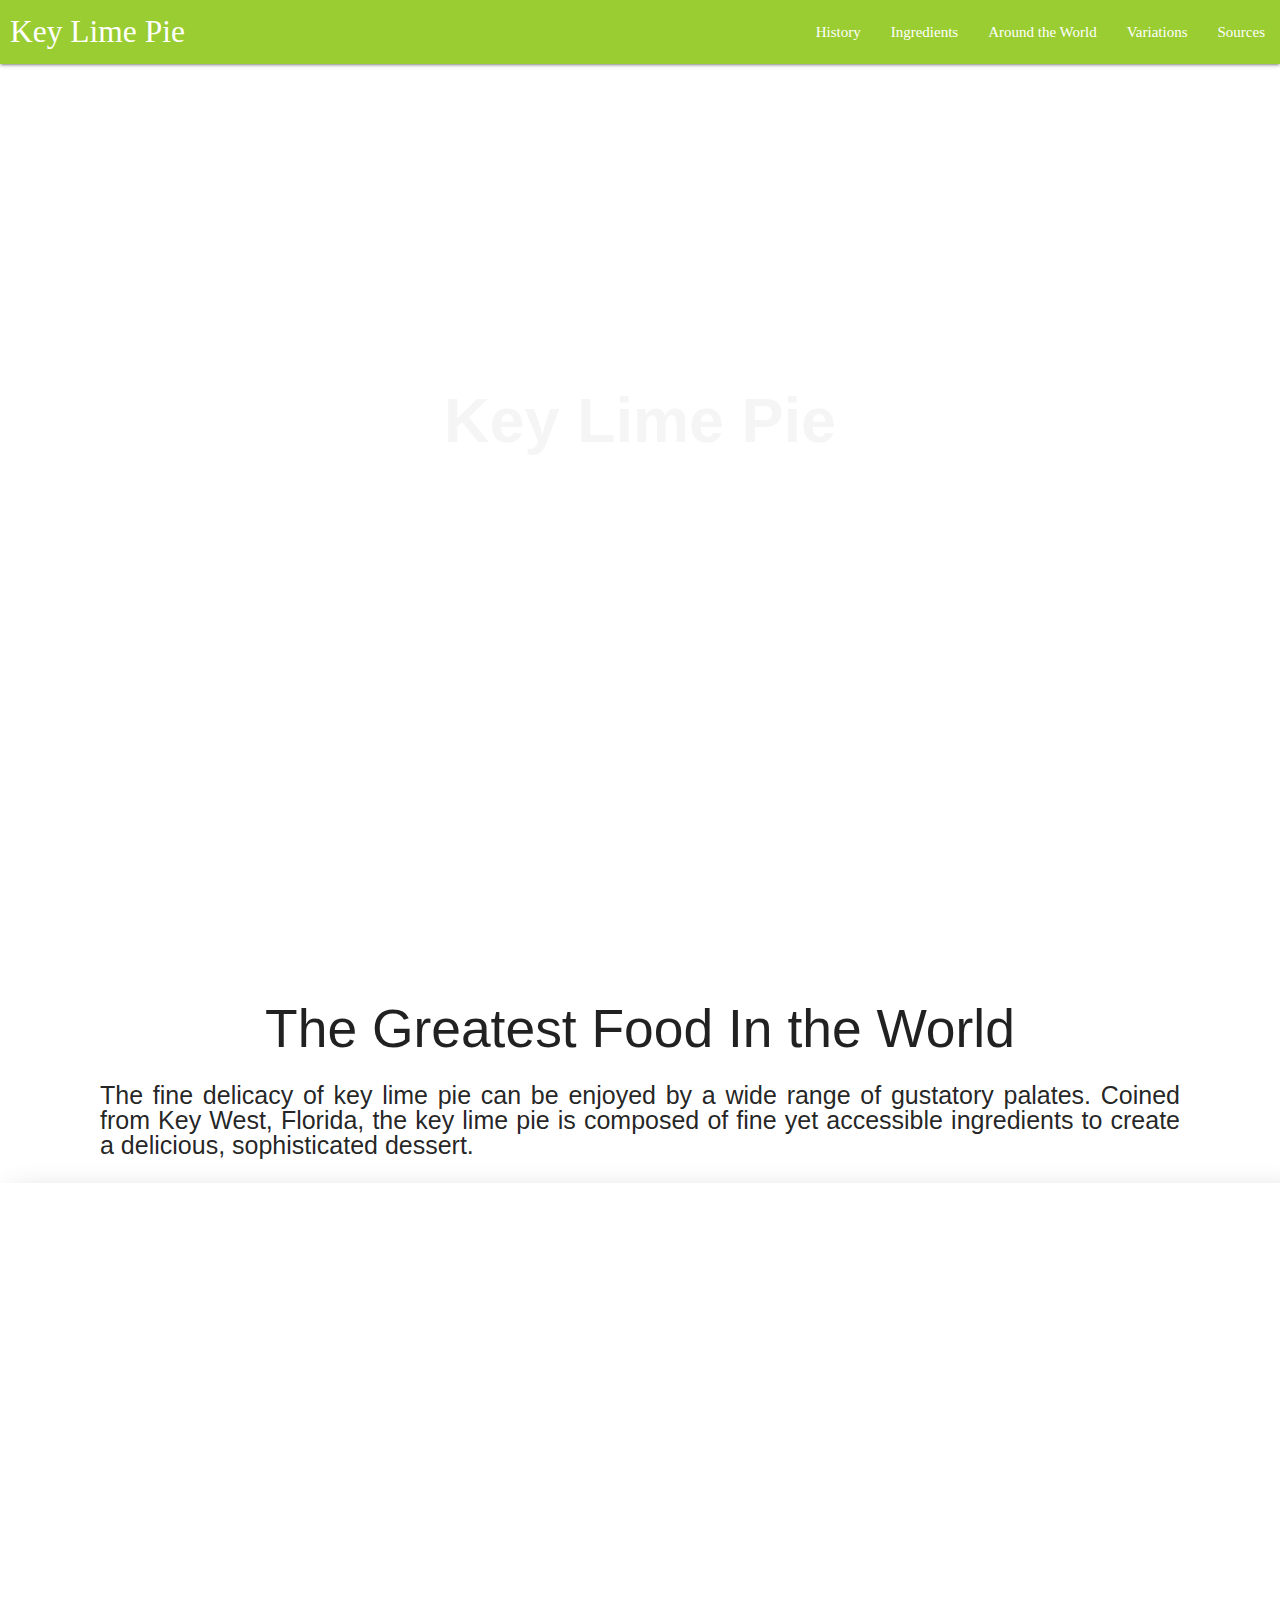
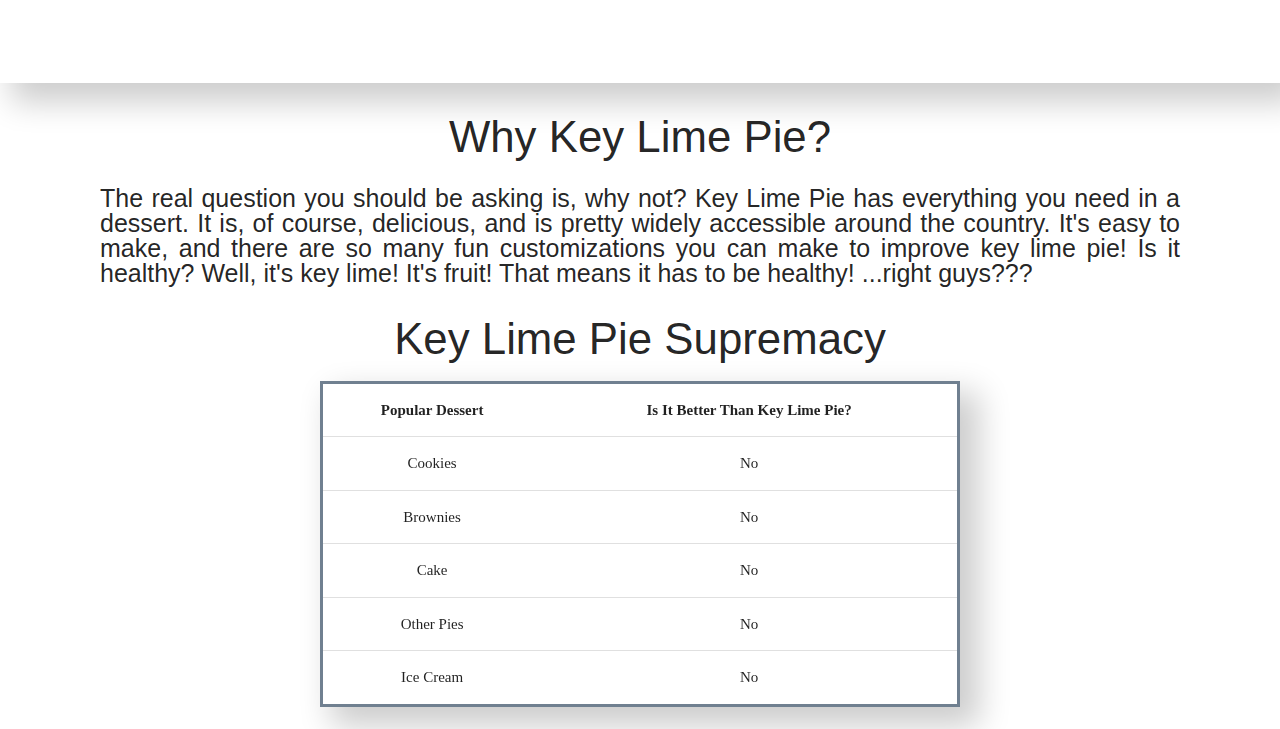
==== commit 0e98eca6: "Added firebase scripts and updated script importing in html pages" ====
--- a/index.html
+++ b/index.html
@@ -2,8 +2,8 @@
 <html>
   <head>
     <!--Import Google Icon Font-->
-    <link href="http://fonts.cdnfonts.com/css/gotham?styles=17581,17582,17583,17584,17585,17587,17586,17579,17588,17580,17589,17591,17592,17595,17590,17593,17594,17596" rel="stylesheet">
-    <link href="http://fonts.cdnfonts.com/css/gotham" rel="stylesheet">
+    <link href="https://fonts.cdnfonts.com/css/gotham?styles=17581,17582,17583,17584,17585,17587,17586,17579,17588,17580,17589,17591,17592,17595,17590,17593,17594,17596" rel="stylesheet">
+    <link href="https://fonts.cdnfonts.com/css/gotham" rel="stylesheet">
     <!--Import materialize.css via CDN link-->
     <link rel="stylesheet" href="https://cdnjs.cloudflare.com/ajax/libs/materialize/1.0.0/css/materialize.min.css">
     <!--Import custom css-->
@@ -107,7 +107,7 @@
     <script src="https://cdnjs.cloudflare.com/ajax/libs/materialize/1.0.0/js/materialize.min.js"></script>
 
     <!--Import custom javascript-->
-    <script src="scripts/script.js"></script>
+    <script src="../scripts/materializeScript.js"></script>
 
   </body>
 </html>
--- a/css/style.css
+++ b/css/style.css
@@ -43,15 +43,12 @@
     margin-right: auto;
     transition: opacity .3 .25s ease-out;
     will-change: opacity;
+    border: 3px solid slategrey;
+    box-shadow: 1em 1em 2em .25em rgba(0,0,0,.2);
 }
 
 table.is-visible {
     opacity: 1;
-}
-
-table {
-    border: 3px solid slategrey;
-    box-shadow: 1em 1em 2em .25em rgba(0,0,0,.2);
 }
 
 table thead {
@@ -69,16 +66,18 @@
 }
 
 .carousel-item {
+    /* Increase size of carousel */
     width: 350px !important;
     height: 350px !important;
     display: block;
-    margin-top: -75px;
+    margin-top: -75px; /* Keep carousel centered in container */
     border: 1em solid yellowgreen;
-    border-bottom: 8em solid yellowgreen;
+    border-bottom: 8em solid yellowgreen; /* Increase border bottom to account for different img sizes */
     border-radius: .25em;
     box-shadow: 1em 1em 2em .25em rgba(0,0,0,.2);
 }
 
+/* Styles for all country headers */
 .country {
     height: 35%;
     background-position: center;
@@ -88,6 +87,9 @@
     margin-top: 100px;
     box-shadow: 1em 1em 2em .25em rgba(0,0,0,.2);
 }
+
+/* Specific background images for each country header */
+
 .country.australia{
     background-image: linear-gradient(rgba(0, 0, 0, 0.192), rgba(157, 160, 184, 0.5)), url("../images/Combined-Australian-NZ-Flag-GettyImages-666304802.jpg");
    
@@ -123,78 +125,11 @@
    
 }
 
-#graham_img {
-    display: none;
-}
-
-.ingredient_list {
-    float: left;
-    overflow: hidden;
-    vertical-align: center;
-}
-
-.ingredient_list .ingredients {
-    font-size: 16px;  
-    border: none;
-    outline: none;
-    color: white;
-    padding: 14px 16px;
-    margin: 0;
-    background-color: yellowgreen;
-    font-family: 'Gotham';
-}
-
-.ingredient_list:hover .ingredient_name {
-    display: block;
-}
-
-.ingredient_name {
-    display: none;
-    position: absolute;
-    background-color: yellowgreen;
-    min-width: 160px;
-    /*box-shadow: 0px 8px 16px 0px rgba(0,0,0,0.2);*/
-    z-index: 1;
-}
-
-.ingredient_name a {
-    float: none;
-    color: white;
-    padding: 16px 16px;
-    text-decoration: none;
-    display: block;
-    text-align: left;
-}
-
-.ingredient_name a:hover {
-    background-color: forestgreen;
-}
-
-.ingredients-on-page {
-    font-size: 25px; 
-    position: absolute; 
-    color: darkgreen;
-    text-align: center;
-}
-
-.ingredients-on-page a{
-    font-size: 25px; 
-    position: absolute; 
-    color: darkgreen;
-    text-align: center;
-} 
-
-.ingredients-on-page a:hover{
-    color: yellowgreen;
-    font-size: 25px; 
-    position: absolute; 
-    text-align: center;
-}
-
 .links {
     margin-left: 3%;
 }
 
+/* Styles for all image headers */
 .mega-image {
     height: 70%;
     background-position: center;
@@ -203,6 +138,8 @@
     position: relative;
 }
 
+/* Specific styles for each image header */
+
 .mega-image-crust {
     background-image: linear-gradient(rgba(250, 240, 230, 0.2), rgba(166, 123, 91, 0.5)), url("../images/crust_header.jpg");
 }
@@ -210,8 +147,9 @@
 .mega-image-eggs {
     background-image: linear-gradient(rgb(255, 255, 255, 0.192), rgba(255, 187, 0, 0.863)), url("../images/raw-eggs.jpeg");
     transition: background-image 3s;
-  }
-
+}
+
+/* Change background image on hover */
 .mega-image-eggs:hover {
     background-image: linear-gradient(rgb(255, 255, 255, 0.192), rgba(255, 187, 0, 0.863)), url("../images/mega_egg.JPG");
 }
@@ -219,15 +157,6 @@
 .mega-image-history {
     background-image: linear-gradient(rgba(0, 0, 0, 0.4), rgba(218, 216, 216, 0.5)), url("../images/key_west_history.png");
 }
-/*
-.mega-image-index {
-    background-image: linear-gradient(rgba(0, 0, 0, 0.192), rgba(215, 236, 120, 0.5)), url("../images/bigkeylime.jpeg");
-    height: 70%;
-    background-position: center;
-    background-repeat: no-repeat;
-    background-size: cover;
-    position: relative;
-}*/
 
 .mega-image-key-limes {
     background-image: linear-gradient(rgba(0, 0, 0, 0.192), rgba(215, 236, 120, 0.5)), url("../images/key-lime-benefits_1000x.jpg");
@@ -253,6 +182,7 @@
     background-image: linear-gradient(rgba(0, 0, 0, 0.192), rgba(215, 236, 120, 0.5)), url("../images/EarthGlobe01.jpg1D6C1C05-3A76-4971-B028-6B5333FF5289Default.jpg");
 }
 
+/* Text for headers */
 .mega-text {
     text-align: center;
     position: absolute;
@@ -260,15 +190,6 @@
     left: 50%;
     transform: translate(-50%, -50%);
     color: white;
-}
-
-.mega-text-black {
-    text-align: center;
-    position: absolute;
-    top: 50%;
-    left: 50%;
-    transform: translate(-50%, -50%);
-    color: black;
 }
 
 .nav {
@@ -283,14 +204,10 @@
     margin-left: 10px;
 }
 
-#other_img {
-    display: none;
-}
-
+/* Format images */
 .page-img {
     display: block;
     margin: auto;
-   /* overflow: scroll; */
     max-width: 600px;
     max-height: 600px;
     opacity: 0;
@@ -308,7 +225,6 @@
     transform: rotateZ(-2deg);
 }
 
-
 .parallax-container {
     height: 70%;
     position: center;
@@ -317,6 +233,7 @@
     background-repeat: no-repeat;
 }
 
+/* Black text for parallax image headers */
 .parallax-text-black {
     text-align: center;
     position: absolute;
@@ -326,6 +243,7 @@
     color:black;
 }
 
+/* White text for parallax image headers */
 .parallax-text-white {
     text-align: center;
     position: absolute;
@@ -333,10 +251,6 @@
     left: 50%;
     transform: translate(-50%, -50%);
     color:whitesmoke;
-}
-
-#pastry_img {
-    display: none;
 }
 
 .poll {
@@ -358,4 +272,18 @@
     left: 50%;
     transform: translate(-50%, -50%);
     color:whitesmoke;  
+}
+
+/* Crust preference images */
+
+#graham_img {
+    display: none;
+}
+
+#other_img {
+    display: none;
+}
+
+#pastry_img {
+    display: none;
 }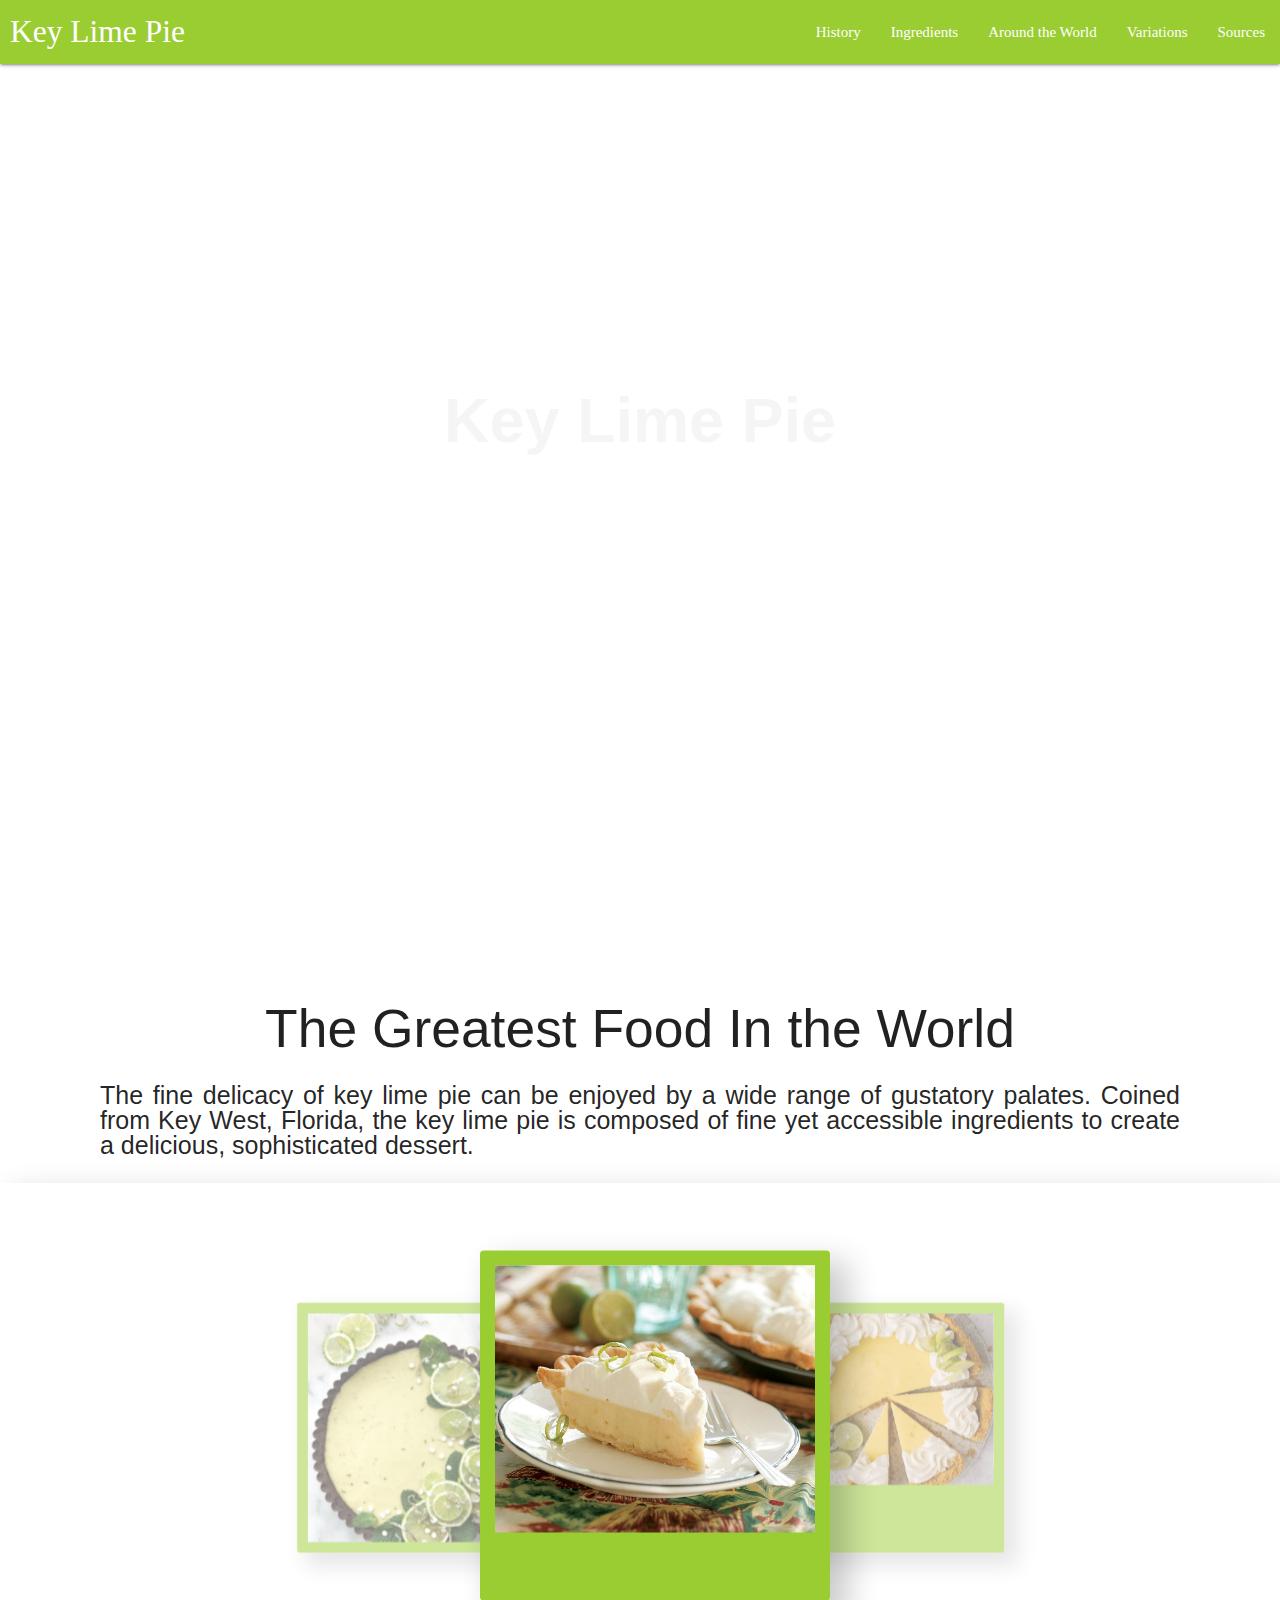
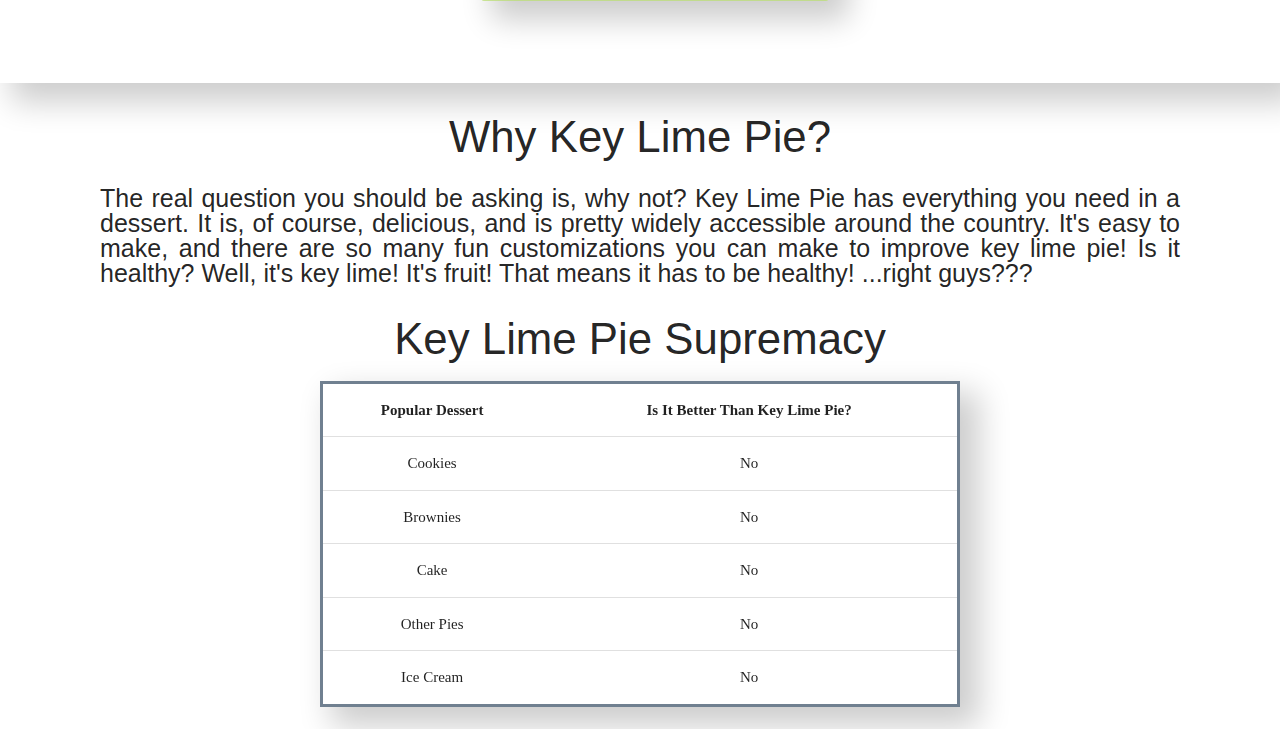
==== commit b4968db5: "Update index.html" ====
--- a/index.html
+++ b/index.html
@@ -107,7 +107,7 @@
     <script src="https://cdnjs.cloudflare.com/ajax/libs/materialize/1.0.0/js/materialize.min.js"></script>
 
     <!--Import custom javascript-->
-    <script src="../scripts/materializeScript.js"></script>
+    <script src="../scripts/materializeScripts.js"></script>
 
   </body>
 </html>
